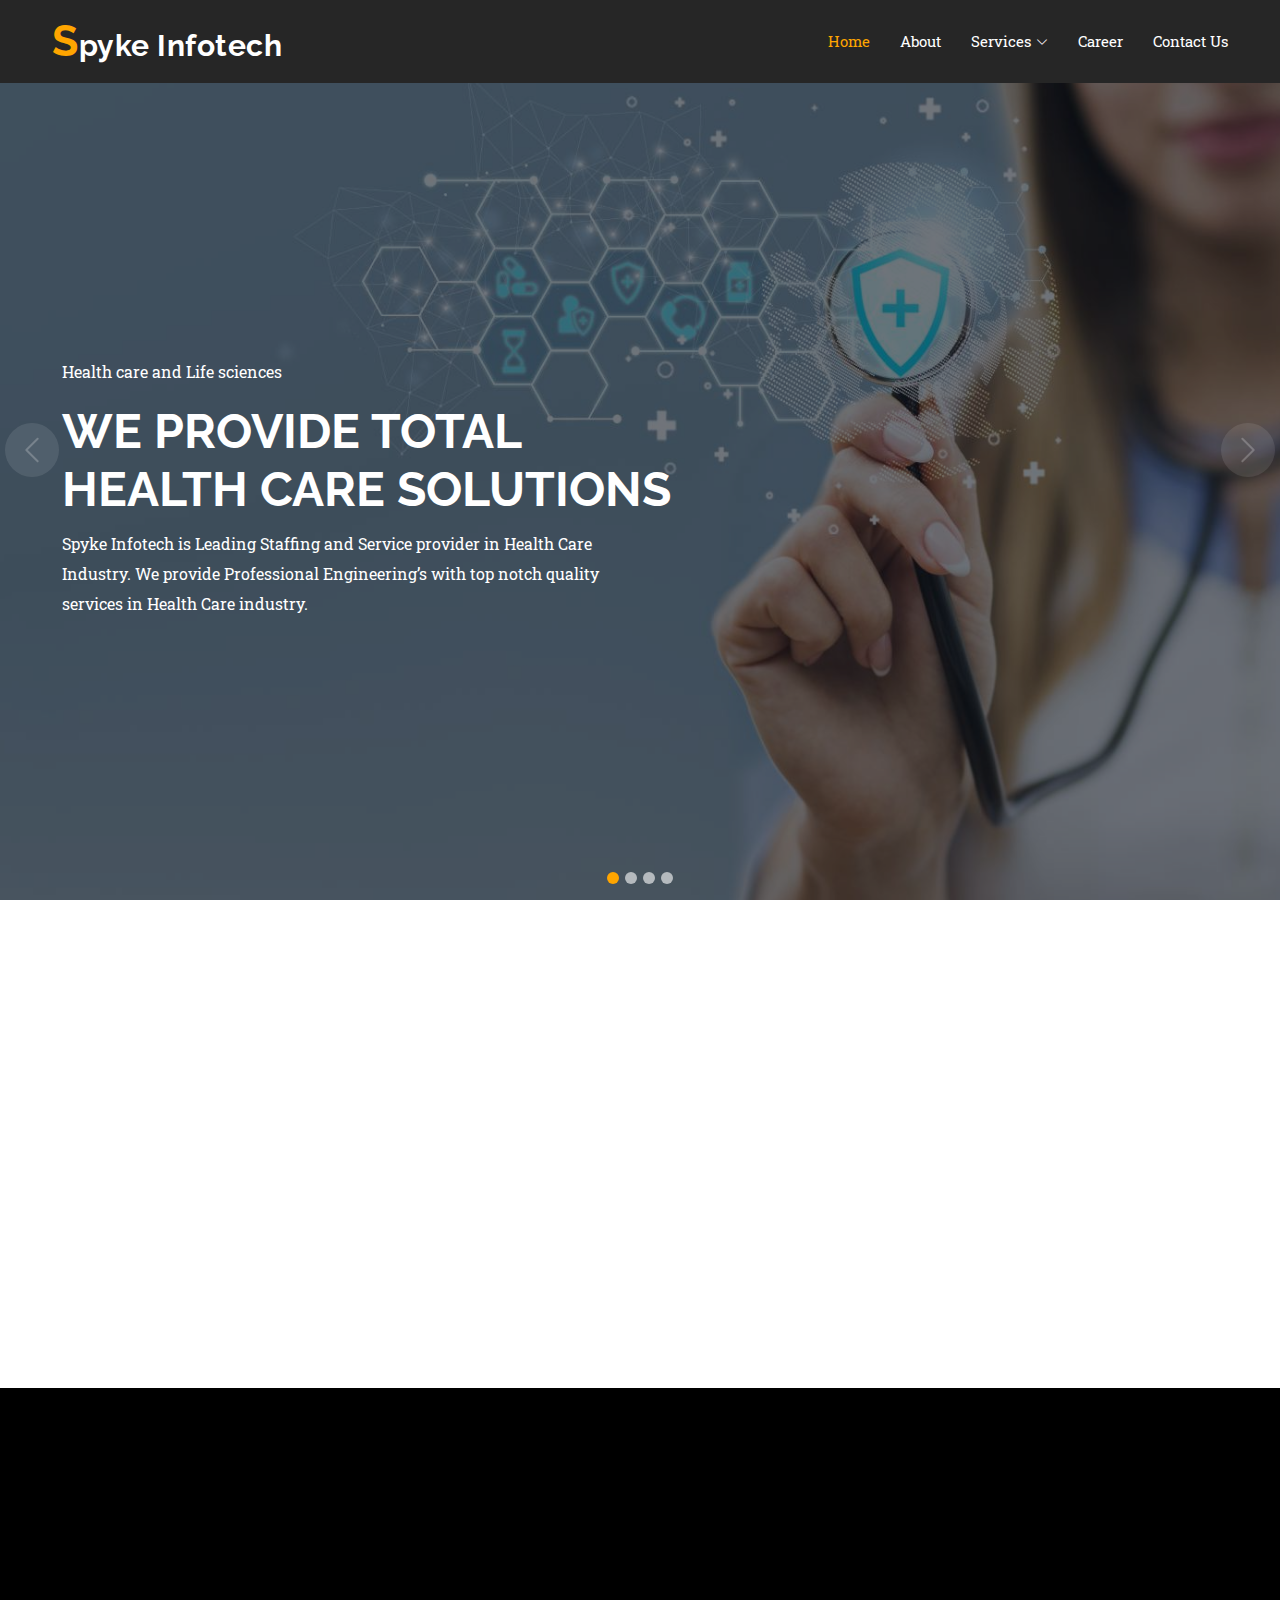
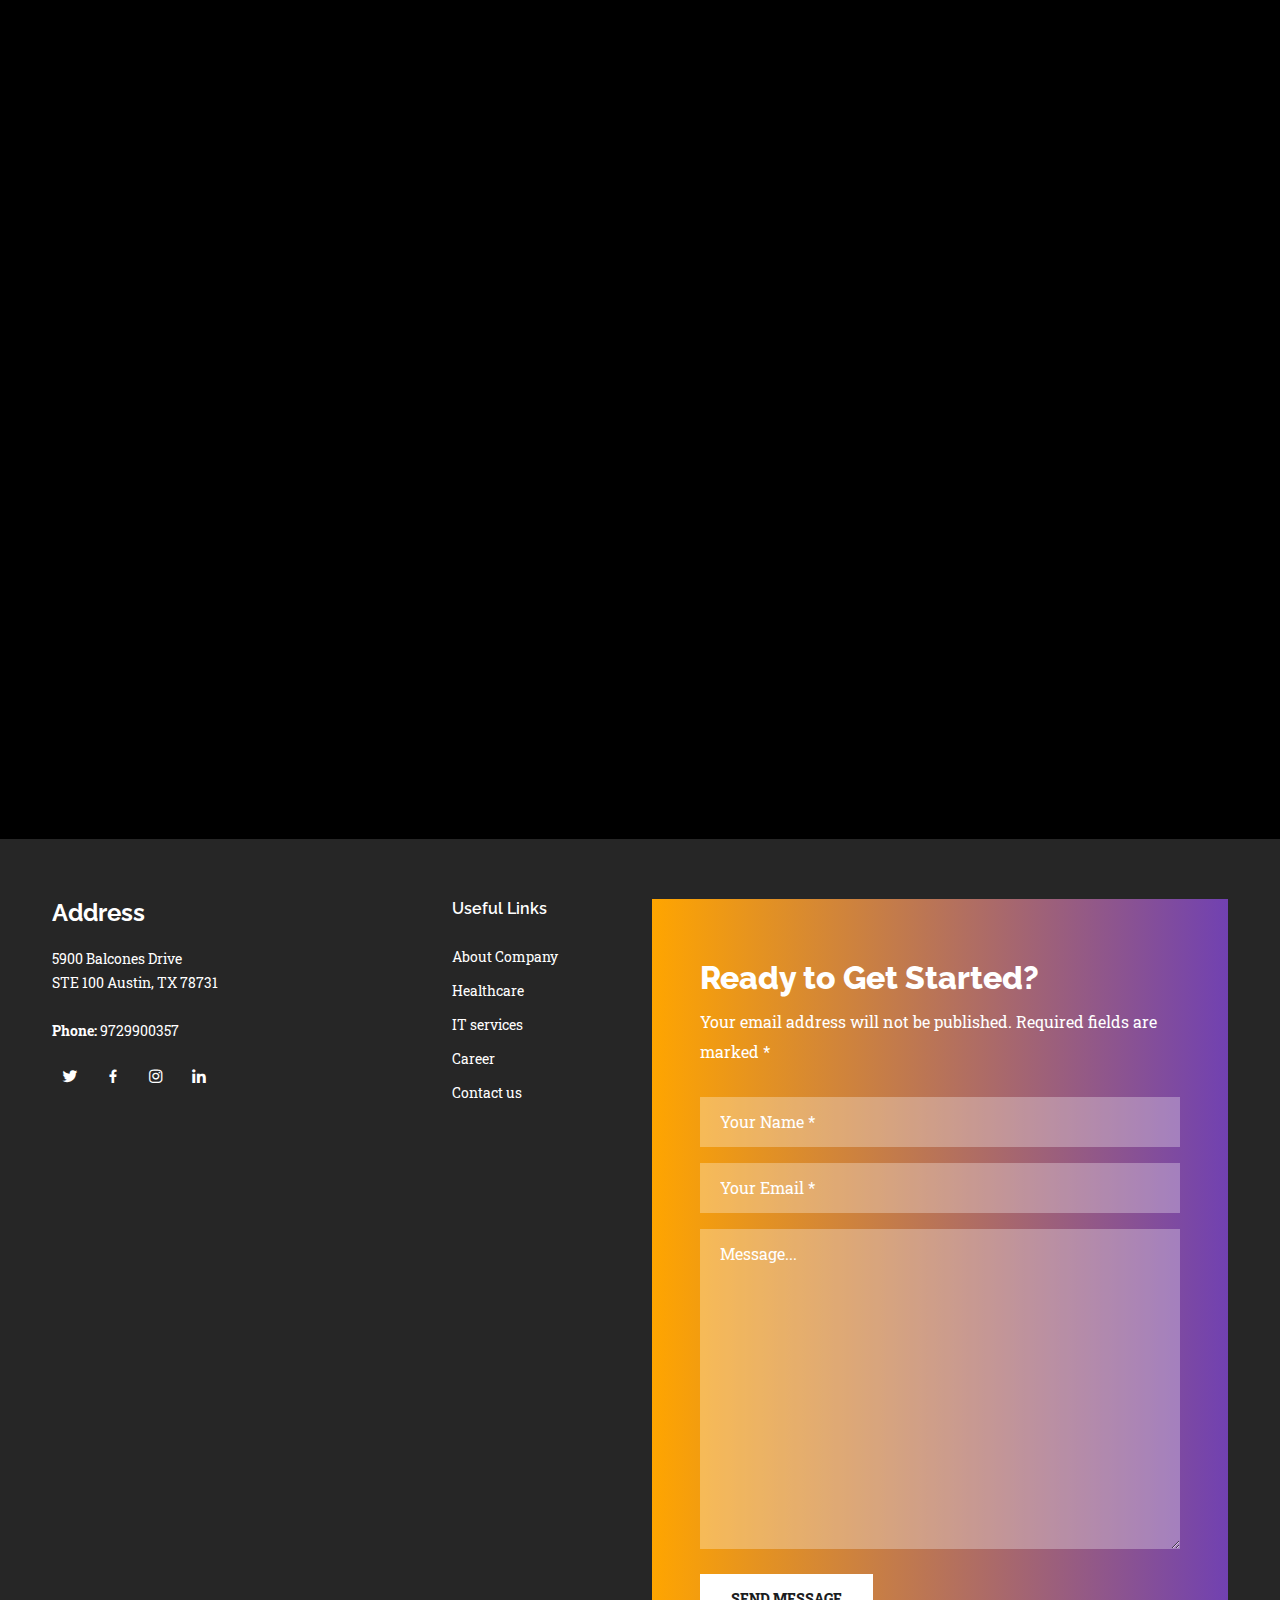
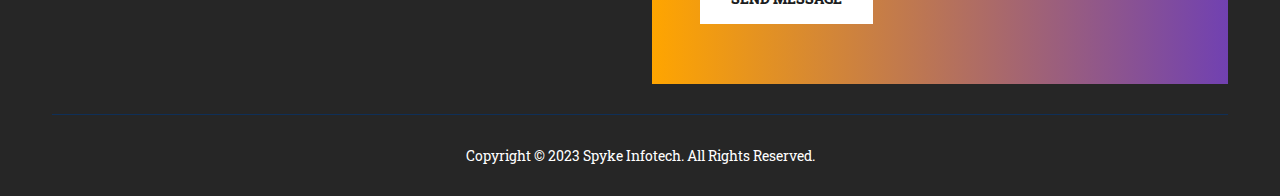
==== index.html @ f4959056 "Update index.html" ====
<!DOCTYPE html>
<html lang="en">

<head>
  <meta charset="utf-8">
  <meta content="width=device-width, initial-scale=1.0" name="viewport">

  <title>Spyke Infotech - Home</title>
  <meta content="" name="description">
  <meta content="" name="keywords">

  <!-- Favicons -->
  <link href="assets/img/favicon.png" rel="icon">
  <link href="assets/img/apple-touch-icon.png" rel="apple-touch-icon">

  <!-- Google Fonts -->
  <link href="https://fonts.googleapis.com/css?family=Open+Sans:300,300i,400,400i,600,600i,700,700i|Raleway:300,300i,400,400i,500,500i,600,600i,700,700i|Poppins:300,300i,400,400i,500,500i,600,600i,700,700i" rel="stylesheet">

  <!-- Vendor CSS Files -->
  <link href="assets/vendor/animate.css/animate.min.css" rel="stylesheet">
  <link href="assets/vendor/aos/aos.css" rel="stylesheet">
  <link href="assets/vendor/bootstrap/css/bootstrap.min.css" rel="stylesheet">
  <link href="assets/vendor/bootstrap-icons/bootstrap-icons.css" rel="stylesheet">
  <link href="assets/vendor/boxicons/css/boxicons.min.css" rel="stylesheet">
  <link href="assets/vendor/glightbox/css/glightbox.min.css" rel="stylesheet">
  <link href="assets/vendor/remixicon/remixicon.css" rel="stylesheet">
  <link href="assets/vendor/swiper/swiper-bundle.min.css" rel="stylesheet">

  <!-- Template Main CSS File -->
  <link href="assets/css/style.css" rel="stylesheet">
</head>

<body>

  <!-- ======= Header ======= -->
  <header id="header" class="fixed-top">
    <div class="container d-flex align-items-center justify-content-between">
       <h1 class="logo"><a href="index.html" style="
          font-size: 30px;
          font-weight: bold;
          color: #fff;
          ">
          <span style="
             color: orange;
             font-size: 43px;
             ">S</span>pyke <span style="
             /* color: #ffb81c; */
             /* font-size: 64px; */
             ">I</span>nfotech
          </a>
       </h1>
       <!-- Uncomment below if you prefer to use an image logo -->
       <!-- <a href="index.html" class="logo"><img src="assets/img/logo.png" alt="" class="img-fluid"></a>-->
       <nav id="navbar" class="navbar">
          <ul>
            <a class="nav-link scrollto active" href="index.html">Home</a>
             <li><a href="#about">About</a></li>
             <li class="dropdown">
                <a href="#"><span>Services</span> <i class="bi bi-chevron-down"></i></a>
                <ul>
                   <li><a href="#healthcare">Healthcare & Life sciences</a></li>
                   <li><a href="#it">Information technology</a></li>
                </ul>
             </li>
             <li><a href="career.html">Career</a></li>
             <li><a href="contact.html">Contact Us</a></li>
          </ul>
          <i class="bi bi-list mobile-nav-toggle"></i>
       </nav>
       <!-- .navbar -->
    </div>
 </header>
 <!-- End Header -->

  <!-- ======= Hero Section ======= -->
  <section id="hero">
    <div id="heroCarousel" data-bs-interval="5000" class="carousel slide carousel-fade" data-bs-ride="carousel">

      <ol class="carousel-indicators" id="hero-carousel-indicators"></ol>

      <div class="carousel-inner" role="listbox">

        <!-- Slide 1 -->
        <div class="carousel-item active" style="background-image: url(assets/img/slide/slide-1.jpg)">
          <div class="carousel-container">
            <div class="container">
              <p class="animate__animated animate__fadeInUp">Health care and Life sciences
                </p>
              <h2 class="animate__animated animate__fadeInDown">WE PROVIDE TOTAL<br>
                HEALTH CARE SOLUTIONS

              </span></h2>
              <p class="animate__animated animate__fadeInUp">Spyke Infotech is Leading Staffing and Service provider in Health Care Industry.
                We provide Professional Engineering’s with top notch quality
                services in Health Care industry.</p>
            </div>
          </div>
        </div>

        <!-- Slide 2 -->
        <div class="carousel-item" style="background-image: url(assets/img/slide/slide-2.jpg)">
          <div class="carousel-container">
            <div class="container"><p>	Engineering and manufacturing </p>
              <h2 class="animate__animated animate__fadeInDown">WE PROVIDE TOTAL<br>
                HEALTH CARE SOLUTIONS

              </span></h2>
              <p class="animate__animated animate__fadeInUp">Spyke infotech placed professional engineers in different industries like aerospace, mechanical, electrical, medical devices, bio medical engineering automobile and Industrial engineering .</p>
            </div>
          </div>
        </div>

        <!-- Slide 3 -->
        <div class="carousel-item" style="background-image: url(assets/img/slide/slide-3.jpg)">
          <div class="carousel-container">
            <div class="container">
              <p>	Pharmaceutical and Medical devices </p>
              <h2 class="animate__animated animate__fadeInDown">WE PROVIDE TOTAL<br>
                HEALTH CARE SOLUTIONS

              </span></h2>
              <p class="animate__animated animate__fadeInUp"> Spyke Infotech is the leader in the staffing industry and top rated in Health Care industry serving many medical device, pharmaceutical, biotech and genetic Engineering companies located all around the world. </p>
            </div>
          </div>
        </div>



          <!-- Slide 4 -->
          <div class="carousel-item" style="background-image: url(assets/img/slide/slide-4.jpg)">
            <div class="carousel-container">
              <div class="container">
                <p>Information and technology  </p>
                <h2 class="animate__animated animate__fadeInDown">WE PROVIDE TOTAL<br>
                  HEALTH CARE SOLUTIONS
  
                </span></h2>
                <p class="animate__animated animate__fadeInUp"> Use the expertise and deep tech background of the best minds at Spykeinfotech to create a comprehensive IT strategy for a digital and technological transformation of your organization that goes in line with your business objectives. Our strategic IT consulting will help you automate and digitalise operations, optimise the software portfolio, and implement the latest technologies.. </p>
              </div>
            </div>
          </div>

      </div>

      <a class="carousel-control-prev" href="#heroCarousel" role="button" data-bs-slide="prev">
        <span class="carousel-control-prev-icon bi bi-chevron-left" aria-hidden="true"></span>
      </a>

      <a class="carousel-control-next" href="#heroCarousel" role="button" data-bs-slide="next">
        <span class="carousel-control-next-icon bi bi-chevron-right" aria-hidden="true"></span>
      </a>

    </div>
  </section><!-- End Hero -->

  <main id="main">

    <!-- ======= About Section ======= -->
    <section id="about" class="about">
      <div class="container" data-aos="fade-up">

        <div class="section-title text-center">
          <h2>SPYKE INFOTECH</h2>
          <p>The Best IT Networking & Healthcare Solution</p>
        </div>

        <div class="row content text-center">
          <div class="col-lg-12">
            <p>
              Spyke Infotech is a premier global consulting hub providing a gamut of technology services with superior capabilities in Medical Device, Pharmaceutical and Information & Technologies. We offer experienced healthcare consulting to the life sciences and biotech sectors. Our healthcare consulting divisions include many types of specialized medical device and pharma expertise. We can seamlessly meet a wide range of R&D, scientific, engineering, packaging, quality, and regulatory needs.
            </p>
            <p>We value our one-on-one client relationships and offer flexibility to your needs, from short- or long-term contract support to permanent in-house recruitment. Staffing for businesses and individual projects is a significant component of Spyke Infotech portfolio. For a variety of clients across many industrial verticals, we conduct searches, interviews, train candidates, and hire them.</p>   
          </div>
        </div>

      </div>
    </section><!-- End About Section -->

  

    <!-- ======= Services Section ======= -->
    <section id="healthcare" class="healthcare">
      <div class="container" data-aos="fade-up">

        <div class="section-title">
          <h2>Services</h2>
          <p>Check our Services</p>
        </div>

        <div class="row" id="healthcare">
          <div class="col-xl-3 col-lg-6 col-md-6 col-sm-12">
              <div class="serv-box-2 s2">
                  <span class="big-number">01</span>
                  <div class="icon-main"><span class="flaticon-tablet"></span></div>
                  <div class="content-box">
                      <h5>Healthcare &amp; Clinical Staffing</h5>
                      <p>Health care is a complex stream with so many different roles for every education.......</p>
                      <a href="healthcare_clinical_staffing.html" class="btn-details"><i class="flaticon-right-arrow-1"></i> READ MORE</a>
                  </div>
              </div>
          </div>
          <div class="col-xl-3 col-lg-6 col-md-6 col-sm-12">
              <div class="serv-box-2 s2">
                  <span class="big-number">02</span>
                  <div class="icon-main"> <span class="flaticon-ui"></span></div>
                  <div class="content-box">
                      <h5>Medical Devices</h5>
                      <p>The work of quality and safety continues (and in some ways intensifies) after launch, Partnering with post.....</p>
                      <a href="medical_devices.html" class="btn-details"><i class="flaticon-right-arrow-1"></i> READ MORE</a>
                  </div>
              </div>
          </div>
         <div class="col-xl-3 col-lg-6 col-md-6 col-sm-12">
              <div class="serv-box-2 s2">
                  <span class="big-number">05</span>
                  <div class="icon-main"><span class="flaticon-shield"></span></div>
                  <div class="content-box">
                      <h5>Regulatory Affairs</h5>
                      <p>Fusion's regulatory affairs specialists works to help a company or organization meet all state....</p>
                      <a href="regulatory_affairs.html" class="btn-details"><i class="flaticon-right-arrow-1"></i> READ MORE</a>
                  </div>
              </div>
          </div>
          <div class="col-xl-3 col-lg-6 col-md-6 col-sm-12">
              <div class="serv-box-2 s2">
                  <span class="big-number">04</span>
                  <div class="icon-main"><span class="flaticon-shield"></span></div>
                  <div class="content-box">
                      <h5>Clinical Data Management</h5>
                      <p>Clinical data integrity is chief requirement for successful completion of clinical research....</p>
                      <a href="clinical_data_management.html" class="btn-details"><i class="flaticon-right-arrow-1"></i> READ MORE</a>
                  </div>
              </div>
          </div>
</div>

      </div>
    </section><!-- End Services Section -->






    <!-- ======= Services Section ======= -->
    <section id="it" class="it">
      <div class="container" data-aos="fade-up">
        <div class="row" id="itservices">
          <div class="col-xl-3 col-lg-6 col-md-6 col-sm-12">
              <div class="serv-box-2 s2">
                  <span class="big-number">05</span>
                  <div class="icon-main"><span class="flaticon-shield"></span></div>
                  <div class="content-box">
                      <h5>Data, Analytics &amp; AI</h5>
                      <p>Whether it's an all-encompassing data solution or a specific business analytics solution, RisamSoft creates the ideal analytics....</p>
                      <a href="data_analytic.html" class="btn-details"><i class="flaticon-right-arrow-1"></i> READ MORE</a>
                  </div>
              </div>
          </div>
        <div class="col-xl-3 col-lg-6 col-md-6 col-sm-12">
              <div class="serv-box-2 s2">
                  <span class="big-number">06</span>
                  <div class="icon-main"><span class="flaticon-shield"></span></div>
                  <div class="content-box">
                      <h5>Digital Transformation</h5>
                      <p>Digital transformation is the conversion of all corporate processes from manual and analogue to digital......</p>
                      <a href="digital_transformation.html" class="btn-details"><i class="flaticon-right-arrow-1"></i> READ MORE</a>
                  </div>
              </div>
          </div>
          <div class="col-xl-3 col-lg-6 col-md-6 col-sm-12">
              <div class="serv-box-2 s2">
                  <span class="big-number">07</span>
                  <div class="icon-main"><span class="flaticon-shield"></span></div>
                  <div class="content-box">
                      <h5>Enterprise Applications</h5>
                      <p>For application development services, including the creation, creation, and delivery of software....</p>
                      <a href="enterprise_applications.html" class="btn-details"><i class="flaticon-right-arrow-1"></i> READ MORE</a>
                  </div>
              </div>
          </div>
          <div class="col-xl-3 col-lg-6 col-md-6 col-sm-12">
            <div class="serv-box-2 s2">
                  <span class="big-number">08</span>
                  <div class="icon-main"><span class="flaticon-shield"></span></div>
                  <div class="content-box">
                      <h5>Cloud &amp; Infrastructure Services (CIS)</h5>
                      <p>By combining secure cloud practises with infrastructure management services....</p>
                      <a href="cloud_infrastructure.html" class="btn-details"><i class="flaticon-right-arrow-1"></i> READ MORE</a>
                  </div>
              </div>
          </div>
</div>

      </div>
    </section><!-- End Services Section -->


  </main><!-- End #main -->

  <!-- ======= Footer ======= -->
  <footer id="footer">
    <div class="footer-top">
      <div class="container">
        <div class="row">

          <div class="col-lg-4 col-md-6">
            <div class="footer-info">
              <h3>Address</h3>
        
              <p>
                5900 Balcones Drive <br>
                STE 100 Austin, TX 78731<br><br>
                <strong>Phone:</strong> 9729900357<br>
            
              </p>
              <div class="social-links mt-3">
                <a href="#" class="twitter"><i class="bx bxl-twitter"></i></a>
                <a href="#" class="facebook"><i class="bx bxl-facebook"></i></a>
                <a href="#" class="instagram"><i class="bx bxl-instagram"></i></a>
                <a href="#" class="linkedin"><i class="bx bxl-linkedin"></i></a>
              </div>
            </div>
          </div>

          <div class="col-lg-2 col-md-6 footer-links">
            <h4>Useful Links</h4>
            <ul class="list-items">
              <li class="list-item"><a href="about-us.html">About Company</a></li>
              <li class="list-item"><a href="healthcare.html">Healthcare</a></li>
              <li class="list-item"><a href="it-services.html">IT services</a></li>
              <li class="list-item"><a href="career.html">Career</a></li>
              <li class="list-item"><a href="contact.html">Contact us</a></li>
          </ul>
          </div>

        
          <div class="col-lg-6">
            <form action="contact.php" method="post" class="wpcf7">
              <div class="main-form">
                  <h2>Ready to Get Started?</h2>
                  <p class="font14">Your email address will not be published. Required fields are marked *</p>
                  <p>
                      <input type="text" name="name" value="" size="40" class="" aria-required="true" aria-invalid="false" placeholder="Your Name *" required="">
                  </p>
                  <p>
                      <input type="email" name="email" value="" size="40" class="" aria-required="true" aria-invalid="false" placeholder="Your Email *" required="">
                  </p>
                  <p>
                      <textarea name="message" cols="40" rows="10" class="" aria-invalid="false" placeholder="Message..." required="" data-gramm="false" wt-ignore-input="true"></textarea>
                  </p>
                  <p><button type="submit" class="octf-btn octf-btn-light">Send Message</button>
                  </p>
              </div>
          </form>
          </div>

        </div>
      </div>
    </div>

    <div class="container">
      <div class="copyright">
        Copyright © 2023 Spyke Infotech. All Rights Reserved.
      </div>
 
    </div>
  </footer><!-- End Footer -->

  <div id="preloader"></div>
  <a href="#" class="back-to-top d-flex align-items-center justify-content-center"><i class="bi bi-arrow-up-short"></i></a>

  <!-- Vendor JS Files -->
  <script src="assets/vendor/purecounter/purecounter_vanilla.js"></script>
  <script src="assets/vendor/aos/aos.js"></script>
  <script src="assets/vendor/bootstrap/js/bootstrap.bundle.min.js"></script>
  <script src="assets/vendor/glightbox/js/glightbox.min.js"></script>
  <script src="assets/vendor/isotope-layout/isotope.pkgd.min.js"></script>
  <script src="assets/vendor/swiper/swiper-bundle.min.js"></script>
  <script src="assets/vendor/php-email-form/validate.js"></script>

  <!-- Template Main JS File -->
  <script src="assets/js/main.js"></script>

</body>

</html>
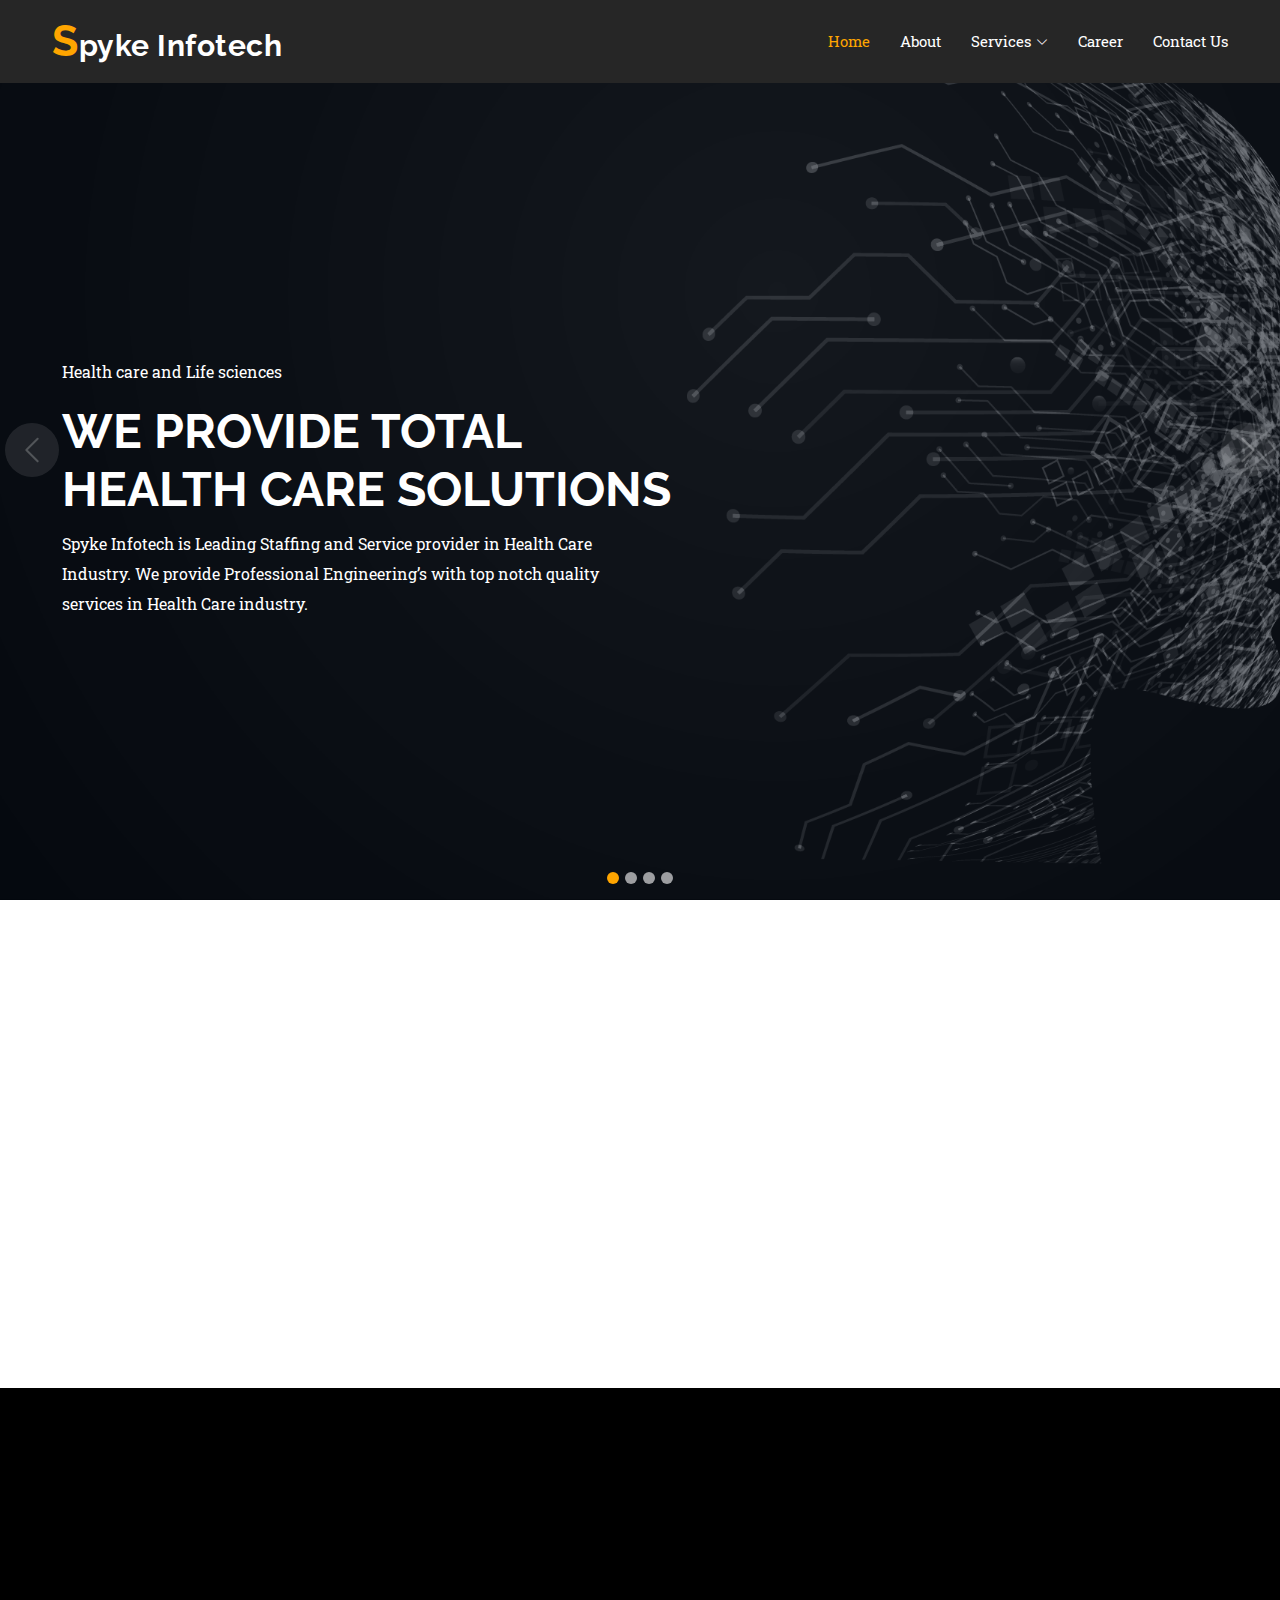
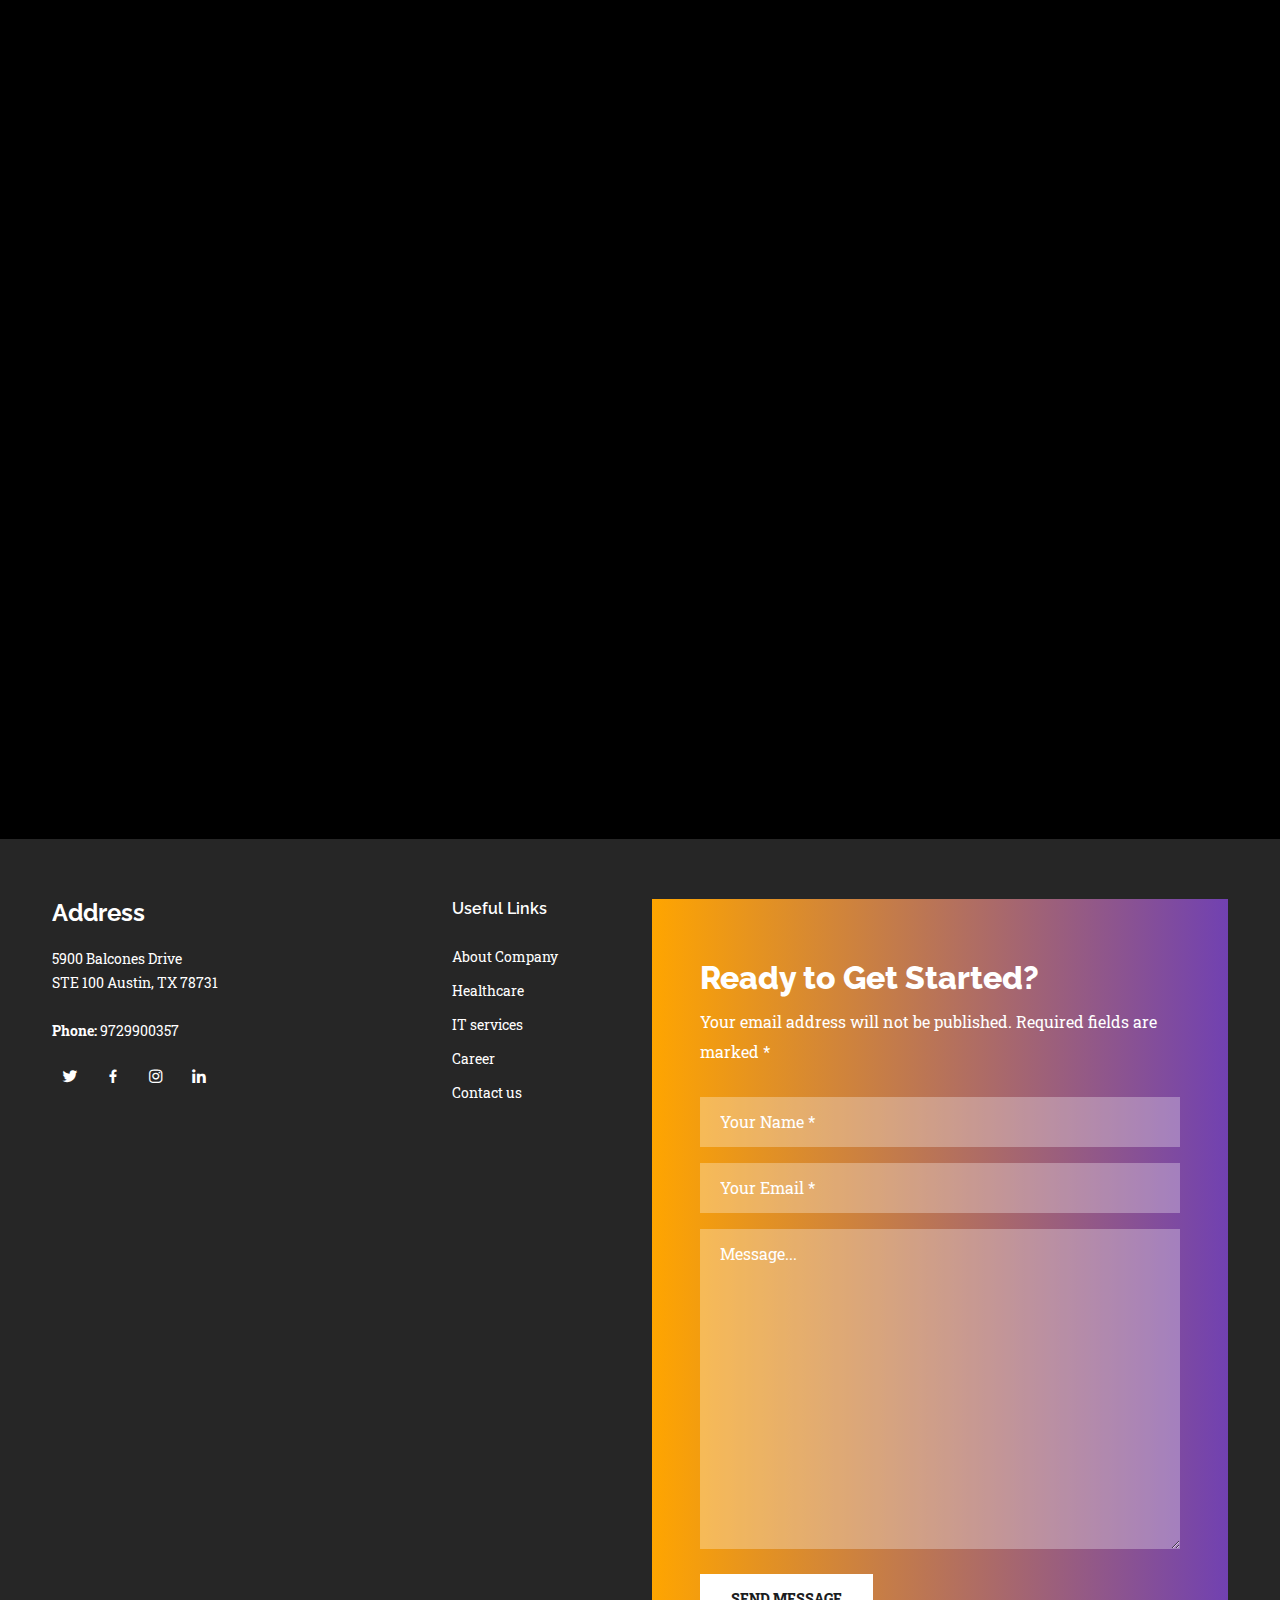
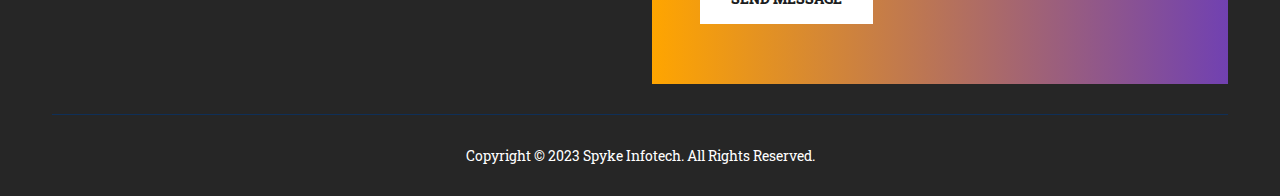
==== commit 6dc12973: "Add files via upload" ====
--- a/index.html
+++ b/index.html
@@ -1,387 +1,388 @@
-<!DOCTYPE html>
-<html lang="en">
-
-<head>
-  <meta charset="utf-8">
-  <meta content="width=device-width, initial-scale=1.0" name="viewport">
-
-  <title>Spyke Infotech - Home</title>
-  <meta content="" name="description">
-  <meta content="" name="keywords">
-
-  <!-- Favicons -->
-  <link href="assets/img/favicon.png" rel="icon">
-  <link href="assets/img/apple-touch-icon.png" rel="apple-touch-icon">
-
-  <!-- Google Fonts -->
-  <link href="https://fonts.googleapis.com/css?family=Open+Sans:300,300i,400,400i,600,600i,700,700i|Raleway:300,300i,400,400i,500,500i,600,600i,700,700i|Poppins:300,300i,400,400i,500,500i,600,600i,700,700i" rel="stylesheet">
-
-  <!-- Vendor CSS Files -->
-  <link href="assets/vendor/animate.css/animate.min.css" rel="stylesheet">
-  <link href="assets/vendor/aos/aos.css" rel="stylesheet">
-  <link href="assets/vendor/bootstrap/css/bootstrap.min.css" rel="stylesheet">
-  <link href="assets/vendor/bootstrap-icons/bootstrap-icons.css" rel="stylesheet">
-  <link href="assets/vendor/boxicons/css/boxicons.min.css" rel="stylesheet">
-  <link href="assets/vendor/glightbox/css/glightbox.min.css" rel="stylesheet">
-  <link href="assets/vendor/remixicon/remixicon.css" rel="stylesheet">
-  <link href="assets/vendor/swiper/swiper-bundle.min.css" rel="stylesheet">
-
-  <!-- Template Main CSS File -->
-  <link href="assets/css/style.css" rel="stylesheet">
-</head>
-
-<body>
-
-  <!-- ======= Header ======= -->
-  <header id="header" class="fixed-top">
-    <div class="container d-flex align-items-center justify-content-between">
-       <h1 class="logo"><a href="index.html" style="
-          font-size: 30px;
-          font-weight: bold;
-          color: #fff;
-          ">
-          <span style="
-             color: orange;
-             font-size: 43px;
-             ">S</span>pyke <span style="
-             /* color: #ffb81c; */
-             /* font-size: 64px; */
-             ">I</span>nfotech
-          </a>
-       </h1>
-       <!-- Uncomment below if you prefer to use an image logo -->
-       <!-- <a href="index.html" class="logo"><img src="assets/img/logo.png" alt="" class="img-fluid"></a>-->
-       <nav id="navbar" class="navbar">
-          <ul>
-            <a class="nav-link scrollto active" href="index.html">Home</a>
-             <li><a href="#about">About</a></li>
-             <li class="dropdown">
-                <a href="#"><span>Services</span> <i class="bi bi-chevron-down"></i></a>
-                <ul>
-                   <li><a href="#healthcare">Healthcare & Life sciences</a></li>
-                   <li><a href="#it">Information technology</a></li>
-                </ul>
-             </li>
-             <li><a href="career.html">Career</a></li>
-             <li><a href="contact.html">Contact Us</a></li>
-          </ul>
-          <i class="bi bi-list mobile-nav-toggle"></i>
-       </nav>
-       <!-- .navbar -->
-    </div>
- </header>
- <!-- End Header -->
-
-  <!-- ======= Hero Section ======= -->
-  <section id="hero">
-    <div id="heroCarousel" data-bs-interval="5000" class="carousel slide carousel-fade" data-bs-ride="carousel">
-
-      <ol class="carousel-indicators" id="hero-carousel-indicators"></ol>
-
-      <div class="carousel-inner" role="listbox">
-
-        <!-- Slide 1 -->
-        <div class="carousel-item active" style="background-image: url(assets/img/slide/slide-1.jpg)">
-          <div class="carousel-container">
-            <div class="container">
-              <p class="animate__animated animate__fadeInUp">Health care and Life sciences
-                </p>
-              <h2 class="animate__animated animate__fadeInDown">WE PROVIDE TOTAL<br>
-                HEALTH CARE SOLUTIONS
-
-              </span></h2>
-              <p class="animate__animated animate__fadeInUp">Spyke Infotech is Leading Staffing and Service provider in Health Care Industry.
-                We provide Professional Engineering’s with top notch quality
-                services in Health Care industry.</p>
-            </div>
-          </div>
-        </div>
-
-        <!-- Slide 2 -->
-        <div class="carousel-item" style="background-image: url(assets/img/slide/slide-2.jpg)">
-          <div class="carousel-container">
-            <div class="container"><p>	Engineering and manufacturing </p>
-              <h2 class="animate__animated animate__fadeInDown">WE PROVIDE TOTAL<br>
-                HEALTH CARE SOLUTIONS
-
-              </span></h2>
-              <p class="animate__animated animate__fadeInUp">Spyke infotech placed professional engineers in different industries like aerospace, mechanical, electrical, medical devices, bio medical engineering automobile and Industrial engineering .</p>
-            </div>
-          </div>
-        </div>
-
-        <!-- Slide 3 -->
-        <div class="carousel-item" style="background-image: url(assets/img/slide/slide-3.jpg)">
-          <div class="carousel-container">
-            <div class="container">
-              <p>	Pharmaceutical and Medical devices </p>
-              <h2 class="animate__animated animate__fadeInDown">WE PROVIDE TOTAL<br>
-                HEALTH CARE SOLUTIONS
-
-              </span></h2>
-              <p class="animate__animated animate__fadeInUp"> Spyke Infotech is the leader in the staffing industry and top rated in Health Care industry serving many medical device, pharmaceutical, biotech and genetic Engineering companies located all around the world. </p>
-            </div>
-          </div>
-        </div>
-
-
-
-          <!-- Slide 4 -->
-          <div class="carousel-item" style="background-image: url(assets/img/slide/slide-4.jpg)">
-            <div class="carousel-container">
-              <div class="container">
-                <p>Information and technology  </p>
-                <h2 class="animate__animated animate__fadeInDown">WE PROVIDE TOTAL<br>
-                  HEALTH CARE SOLUTIONS
-  
-                </span></h2>
-                <p class="animate__animated animate__fadeInUp"> Use the expertise and deep tech background of the best minds at Spykeinfotech to create a comprehensive IT strategy for a digital and technological transformation of your organization that goes in line with your business objectives. Our strategic IT consulting will help you automate and digitalise operations, optimise the software portfolio, and implement the latest technologies.. </p>
-              </div>
-            </div>
-          </div>
-
-      </div>
-
-      <a class="carousel-control-prev" href="#heroCarousel" role="button" data-bs-slide="prev">
-        <span class="carousel-control-prev-icon bi bi-chevron-left" aria-hidden="true"></span>
-      </a>
-
-      <a class="carousel-control-next" href="#heroCarousel" role="button" data-bs-slide="next">
-        <span class="carousel-control-next-icon bi bi-chevron-right" aria-hidden="true"></span>
-      </a>
-
-    </div>
-  </section><!-- End Hero -->
-
-  <main id="main">
-
-    <!-- ======= About Section ======= -->
-    <section id="about" class="about">
-      <div class="container" data-aos="fade-up">
-
-        <div class="section-title text-center">
-          <h2>SPYKE INFOTECH</h2>
-          <p>The Best IT Networking & Healthcare Solution</p>
-        </div>
-
-        <div class="row content text-center">
-          <div class="col-lg-12">
-            <p>
-              Spyke Infotech is a premier global consulting hub providing a gamut of technology services with superior capabilities in Medical Device, Pharmaceutical and Information & Technologies. We offer experienced healthcare consulting to the life sciences and biotech sectors. Our healthcare consulting divisions include many types of specialized medical device and pharma expertise. We can seamlessly meet a wide range of R&D, scientific, engineering, packaging, quality, and regulatory needs.
-            </p>
-            <p>We value our one-on-one client relationships and offer flexibility to your needs, from short- or long-term contract support to permanent in-house recruitment. Staffing for businesses and individual projects is a significant component of Spyke Infotech portfolio. For a variety of clients across many industrial verticals, we conduct searches, interviews, train candidates, and hire them.</p>   
-          </div>
-        </div>
-
-      </div>
-    </section><!-- End About Section -->
-
-  
-
-    <!-- ======= Services Section ======= -->
-    <section id="healthcare" class="healthcare">
-      <div class="container" data-aos="fade-up">
-
-        <div class="section-title">
-          <h2>Services</h2>
-          <p>Check our Services</p>
-        </div>
-
-        <div class="row" id="healthcare">
-          <div class="col-xl-3 col-lg-6 col-md-6 col-sm-12">
-              <div class="serv-box-2 s2">
-                  <span class="big-number">01</span>
-                  <div class="icon-main"><span class="flaticon-tablet"></span></div>
-                  <div class="content-box">
-                      <h5>Healthcare &amp; Clinical Staffing</h5>
-                      <p>Health care is a complex stream with so many different roles for every education.......</p>
-                      <a href="healthcare_clinical_staffing.html" class="btn-details"><i class="flaticon-right-arrow-1"></i> READ MORE</a>
-                  </div>
-              </div>
-          </div>
-          <div class="col-xl-3 col-lg-6 col-md-6 col-sm-12">
-              <div class="serv-box-2 s2">
-                  <span class="big-number">02</span>
-                  <div class="icon-main"> <span class="flaticon-ui"></span></div>
-                  <div class="content-box">
-                      <h5>Medical Devices</h5>
-                      <p>The work of quality and safety continues (and in some ways intensifies) after launch, Partnering with post.....</p>
-                      <a href="medical_devices.html" class="btn-details"><i class="flaticon-right-arrow-1"></i> READ MORE</a>
-                  </div>
-              </div>
-          </div>
-         <div class="col-xl-3 col-lg-6 col-md-6 col-sm-12">
-              <div class="serv-box-2 s2">
-                  <span class="big-number">05</span>
-                  <div class="icon-main"><span class="flaticon-shield"></span></div>
-                  <div class="content-box">
-                      <h5>Regulatory Affairs</h5>
-                      <p>Fusion's regulatory affairs specialists works to help a company or organization meet all state....</p>
-                      <a href="regulatory_affairs.html" class="btn-details"><i class="flaticon-right-arrow-1"></i> READ MORE</a>
-                  </div>
-              </div>
-          </div>
-          <div class="col-xl-3 col-lg-6 col-md-6 col-sm-12">
-              <div class="serv-box-2 s2">
-                  <span class="big-number">04</span>
-                  <div class="icon-main"><span class="flaticon-shield"></span></div>
-                  <div class="content-box">
-                      <h5>Clinical Data Management</h5>
-                      <p>Clinical data integrity is chief requirement for successful completion of clinical research....</p>
-                      <a href="clinical_data_management.html" class="btn-details"><i class="flaticon-right-arrow-1"></i> READ MORE</a>
-                  </div>
-              </div>
-          </div>
-</div>
-
-      </div>
-    </section><!-- End Services Section -->
-
-
-
-
-
-
-    <!-- ======= Services Section ======= -->
-    <section id="it" class="it">
-      <div class="container" data-aos="fade-up">
-        <div class="row" id="itservices">
-          <div class="col-xl-3 col-lg-6 col-md-6 col-sm-12">
-              <div class="serv-box-2 s2">
-                  <span class="big-number">05</span>
-                  <div class="icon-main"><span class="flaticon-shield"></span></div>
-                  <div class="content-box">
-                      <h5>Data, Analytics &amp; AI</h5>
-                      <p>Whether it's an all-encompassing data solution or a specific business analytics solution, RisamSoft creates the ideal analytics....</p>
-                      <a href="data_analytic.html" class="btn-details"><i class="flaticon-right-arrow-1"></i> READ MORE</a>
-                  </div>
-              </div>
-          </div>
-        <div class="col-xl-3 col-lg-6 col-md-6 col-sm-12">
-              <div class="serv-box-2 s2">
-                  <span class="big-number">06</span>
-                  <div class="icon-main"><span class="flaticon-shield"></span></div>
-                  <div class="content-box">
-                      <h5>Digital Transformation</h5>
-                      <p>Digital transformation is the conversion of all corporate processes from manual and analogue to digital......</p>
-                      <a href="digital_transformation.html" class="btn-details"><i class="flaticon-right-arrow-1"></i> READ MORE</a>
-                  </div>
-              </div>
-          </div>
-          <div class="col-xl-3 col-lg-6 col-md-6 col-sm-12">
-              <div class="serv-box-2 s2">
-                  <span class="big-number">07</span>
-                  <div class="icon-main"><span class="flaticon-shield"></span></div>
-                  <div class="content-box">
-                      <h5>Enterprise Applications</h5>
-                      <p>For application development services, including the creation, creation, and delivery of software....</p>
-                      <a href="enterprise_applications.html" class="btn-details"><i class="flaticon-right-arrow-1"></i> READ MORE</a>
-                  </div>
-              </div>
-          </div>
-          <div class="col-xl-3 col-lg-6 col-md-6 col-sm-12">
-            <div class="serv-box-2 s2">
-                  <span class="big-number">08</span>
-                  <div class="icon-main"><span class="flaticon-shield"></span></div>
-                  <div class="content-box">
-                      <h5>Cloud &amp; Infrastructure Services (CIS)</h5>
-                      <p>By combining secure cloud practises with infrastructure management services....</p>
-                      <a href="cloud_infrastructure.html" class="btn-details"><i class="flaticon-right-arrow-1"></i> READ MORE</a>
-                  </div>
-              </div>
-          </div>
-</div>
-
-      </div>
-    </section><!-- End Services Section -->
-
-
-  </main><!-- End #main -->
-
-  <!-- ======= Footer ======= -->
-  <footer id="footer">
-    <div class="footer-top">
-      <div class="container">
-        <div class="row">
-
-          <div class="col-lg-4 col-md-6">
-            <div class="footer-info">
-              <h3>Address</h3>
-        
-              <p>
-                5900 Balcones Drive <br>
-                STE 100 Austin, TX 78731<br><br>
-                <strong>Phone:</strong> 9729900357<br>
-            
-              </p>
-              <div class="social-links mt-3">
-                <a href="#" class="twitter"><i class="bx bxl-twitter"></i></a>
-                <a href="#" class="facebook"><i class="bx bxl-facebook"></i></a>
-                <a href="#" class="instagram"><i class="bx bxl-instagram"></i></a>
-                <a href="#" class="linkedin"><i class="bx bxl-linkedin"></i></a>
-              </div>
-            </div>
-          </div>
-
-          <div class="col-lg-2 col-md-6 footer-links">
-            <h4>Useful Links</h4>
-            <ul class="list-items">
-              <li class="list-item"><a href="about-us.html">About Company</a></li>
-              <li class="list-item"><a href="healthcare.html">Healthcare</a></li>
-              <li class="list-item"><a href="it-services.html">IT services</a></li>
-              <li class="list-item"><a href="career.html">Career</a></li>
-              <li class="list-item"><a href="contact.html">Contact us</a></li>
-          </ul>
-          </div>
-
-        
-          <div class="col-lg-6">
-            <form action="contact.php" method="post" class="wpcf7">
-              <div class="main-form">
-                  <h2>Ready to Get Started?</h2>
-                  <p class="font14">Your email address will not be published. Required fields are marked *</p>
-                  <p>
-                      <input type="text" name="name" value="" size="40" class="" aria-required="true" aria-invalid="false" placeholder="Your Name *" required="">
-                  </p>
-                  <p>
-                      <input type="email" name="email" value="" size="40" class="" aria-required="true" aria-invalid="false" placeholder="Your Email *" required="">
-                  </p>
-                  <p>
-                      <textarea name="message" cols="40" rows="10" class="" aria-invalid="false" placeholder="Message..." required="" data-gramm="false" wt-ignore-input="true"></textarea>
-                  </p>
-                  <p><button type="submit" class="octf-btn octf-btn-light">Send Message</button>
-                  </p>
-              </div>
-          </form>
-          </div>
-
-        </div>
-      </div>
-    </div>
-
-    <div class="container">
-      <div class="copyright">
-        Copyright © 2023 Spyke Infotech. All Rights Reserved.
-      </div>
- 
-    </div>
-  </footer><!-- End Footer -->
-
-  <div id="preloader"></div>
-  <a href="#" class="back-to-top d-flex align-items-center justify-content-center"><i class="bi bi-arrow-up-short"></i></a>
-
-  <!-- Vendor JS Files -->
-  <script src="assets/vendor/purecounter/purecounter_vanilla.js"></script>
-  <script src="assets/vendor/aos/aos.js"></script>
-  <script src="assets/vendor/bootstrap/js/bootstrap.bundle.min.js"></script>
-  <script src="assets/vendor/glightbox/js/glightbox.min.js"></script>
-  <script src="assets/vendor/isotope-layout/isotope.pkgd.min.js"></script>
-  <script src="assets/vendor/swiper/swiper-bundle.min.js"></script>
-  <script src="assets/vendor/php-email-form/validate.js"></script>
-
-  <!-- Template Main JS File -->
-  <script src="assets/js/main.js"></script>
-
-</body>
-
-</html>
+<!DOCTYPE html>
+<html lang="en">
+
+<head>
+  <meta charset="utf-8">
+  <meta content="width=device-width, initial-scale=1.0" name="viewport">
+
+  <title>Spyke Infotech - Home</title>
+  <meta content="" name="description">
+  <meta content="" name="keywords">
+
+  <!-- Favicons -->
+  <link href="assets/img/favicon.png" rel="icon">
+  <link href="assets/img/apple-touch-icon.png" rel="apple-touch-icon">
+
+  <!-- Google Fonts -->
+  <link href="https://fonts.googleapis.com/css?family=Open+Sans:300,300i,400,400i,600,600i,700,700i|Raleway:300,300i,400,400i,500,500i,600,600i,700,700i|Poppins:300,300i,400,400i,500,500i,600,600i,700,700i" rel="stylesheet">
+
+  <!-- Vendor CSS Files -->
+  <link href="assets/vendor/animate.css/animate.min.css" rel="stylesheet">
+  <link href="assets/vendor/aos/aos.css" rel="stylesheet">
+  <link href="assets/vendor/bootstrap/css/bootstrap.min.css" rel="stylesheet">
+  <link href="assets/vendor/bootstrap-icons/bootstrap-icons.css" rel="stylesheet">
+  <link href="assets/vendor/boxicons/css/boxicons.min.css" rel="stylesheet">
+  <link href="assets/vendor/glightbox/css/glightbox.min.css" rel="stylesheet">
+  <link href="assets/vendor/remixicon/remixicon.css" rel="stylesheet">
+  <link href="assets/vendor/swiper/swiper-bundle.min.css" rel="stylesheet">
+
+  <!-- Template Main CSS File -->
+  <link href="assets/css/style.css" rel="stylesheet">
+  
+</head>
+
+<body>
+
+  <!-- ======= Header ======= -->
+  <header id="header" class="fixed-top">
+    <div class="container d-flex align-items-center justify-content-between">
+       <h1 class="logo"><a href="index.html" style="
+          font-size: 30px;
+          font-weight: bold;
+          color: #fff;
+          ">
+          <span style="
+             color: orange;
+             font-size: 43px;
+             ">S</span>pyke <span style="
+             /* color: #ffb81c; */
+             /* font-size: 64px; */
+             ">I</span>nfotech
+          </a>
+       </h1>
+       <!-- Uncomment below if you prefer to use an image logo -->
+       <!-- <a href="index.html" class="logo"><img src="assets/img/logo.png" alt="" class="img-fluid"></a>-->
+       <nav id="navbar" class="navbar">
+          <ul>
+            <a class="nav-link scrollto active" href="index.html">Home</a>
+             <li><a href="#about">About</a></li>
+             <li class="dropdown">
+                <a href="#"><span>Services</span> <i class="bi bi-chevron-down"></i></a>
+                <ul>
+                   <li><a href="#healthcare">Healthcare & Life sciences</a></li>
+                   <li><a href="#it">Information technology</a></li>
+                </ul>
+             </li>
+             <li><a href="career.html">Career</a></li>
+             <li><a href="contact.html">Contact Us</a></li>
+          </ul>
+          <i class="bi bi-list mobile-nav-toggle"></i>
+       </nav>
+       <!-- .navbar -->
+    </div>
+ </header>
+ <!-- End Header -->
+
+  <!-- ======= Hero Section ======= -->
+  <section id="hero">
+    <div id="heroCarousel" data-bs-interval="5000" class="carousel slide carousel-fade" data-bs-ride="carousel">
+
+      <ol class="carousel-indicators" id="hero-carousel-indicators"></ol>
+
+      <div class="carousel-inner" role="listbox">
+
+        <!-- Slide 1 -->
+        <div class="carousel-item active" style="background-image: url(assets/img/homebanner.png)">
+          <div class="carousel-container">
+            <div class="container">
+              <p class="animate__animated animate__fadeInUp1">Health care and Life sciences
+                </p>
+              <h2 class="animate__animated animate__fadeInDown1">WE PROVIDE TOTAL<br>
+                HEALTH CARE SOLUTIONS
+
+              </span></h2>
+              <p class="animate__animated animate__fadeInUp1">Spyke Infotech is Leading Staffing and Service provider in Health Care Industry.
+                We provide Professional Engineering’s with top notch quality
+                services in Health Care industry.</p>
+            </div>
+          </div>
+        </div>
+
+        <!-- Slide 2 -->
+        <div class="carousel-item" style="background-image:  url(assets/img/homebanner.png)">
+          <div class="carousel-container">
+            <div class="container"><p>	Engineering and manufacturing </p>
+              <h2 class="animate__animated animate__fadeInDown1">WE PROVIDE TOTAL<br>
+                HEALTH CARE SOLUTIONS
+
+              </span></h2>
+              <p class="animate__animated animate__fadeInUp1">Spyke infotech placed professional engineers in different industries like aerospace, mechanical, electrical, medical devices, bio medical engineering automobile and Industrial engineering .</p>
+            </div>
+          </div>
+        </div>
+
+        <!-- Slide 3 -->
+        <div class="carousel-item" style="background-image:  url(assets/img/homebanner.png)">
+          <div class="carousel-container">
+            <div class="container">
+              <p>	Pharmaceutical and Medical devices </p>
+              <h2 class="animate__animated animate__fadeInDown1">WE PROVIDE TOTAL<br>
+                HEALTH CARE SOLUTIONS
+
+              </span></h2>
+              <p class="animate__animated animate__fadeInUp1"> Spyke Infotech is the leader in the staffing industry and top rated in Health Care industry serving many medical device, pharmaceutical, biotech and genetic Engineering companies located all around the world. </p>
+            </div>
+          </div>
+        </div>
+
+
+
+          <!-- Slide 4 -->
+          <div class="carousel-item" style="background-image:  url(assets/img/homebanner.png)">
+            <div class="carousel-container">
+              <div class="container">
+                <p>Information and technology  </p>
+                <h2 class="animate__animated animate__fadeInDown1">WE PROVIDE TOTAL<br>
+                  HEALTH CARE SOLUTIONS
+  
+                </span></h2>
+                <p class="animate__animated animate__fadeInUp1"> Use the expertise and deep tech background of the best minds at Spykeinfotech to create a comprehensive IT strategy for a digital and technological transformation of your organization that goes in line with your business objectives. Our strategic IT consulting will help you automate and digitalise operations, optimise the software portfolio, and implement the latest technologies.. </p>
+              </div>
+            </div>
+          </div>
+
+      </div>
+
+      <a class="carousel-control-prev" href="#heroCarousel" role="button" data-bs-slide="prev">
+        <span class="carousel-control-prev-icon bi bi-chevron-left" aria-hidden="true"></span>
+      </a>
+
+      <a class="carousel-control-next" href="#heroCarousel" role="button" data-bs-slide="next">
+        <span class="carousel-control-next-icon bi bi-chevron-right" aria-hidden="true"></span>
+      </a>
+
+    </div>
+  </section><!-- End Hero -->
+
+  <main id="main">
+
+    <!-- ======= About Section ======= -->
+    <section id="about" class="about">
+      <div class="container" data-aos="fade-up">
+
+        <div class="section-title text-center">
+          <h2>SPYKE INFOTECH</h2>
+          <p>The Best IT Networking & Healthcare Solution</p>
+        </div>
+
+        <div class="row content text-center">
+          <div class="col-lg-12">
+            <p>
+              Spyke Infotech is a premier global consulting hub providing a gamut of technology services with superior capabilities in Medical Device, Pharmaceutical and Information & Technologies. We offer experienced healthcare consulting to the life sciences and biotech sectors. Our healthcare consulting divisions include many types of specialized medical device and pharma expertise. We can seamlessly meet a wide range of R&D, scientific, engineering, packaging, quality, and regulatory needs.
+            </p>
+            <p>We value our one-on-one client relationships and offer flexibility to your needs, from short- or long-term contract support to permanent in-house recruitment. Staffing for businesses and individual projects is a significant component of Spyke Infotech portfolio. For a variety of clients across many industrial verticals, we conduct searches, interviews, train candidates, and hire them.</p>   
+          </div>
+        </div>
+
+      </div>
+    </section><!-- End About Section -->
+
+  
+
+    <!-- ======= Services Section ======= -->
+    <section id="healthcare" class="healthcare">
+      <div class="container" data-aos="fade-up">
+
+        <div class="section-title">
+          <h2>Services</h2>
+          <p>Check our Services</p>
+        </div>
+
+        <div class="row" id="healthcare">
+          <div class="col-xl-3 col-lg-6 col-md-6 col-sm-12">
+              <div class="serv-box-2 s2">
+                  <span class="big-number">01</span>
+                  <div class="icon-main"><span class="flaticon-tablet"></span></div>
+                  <div class="content-box">
+                      <h5>Healthcare &amp; Clinical Staffing</h5>
+                      <p>Health care is a complex stream with so many different roles for every education.......</p>
+                      <a href="healthcare_clinical_staffing.html" class="btn-details"><i class="flaticon-right-arrow-1"></i> READ MORE</a>
+                  </div>
+              </div>
+          </div>
+          <div class="col-xl-3 col-lg-6 col-md-6 col-sm-12">
+              <div class="serv-box-2 s2">
+                  <span class="big-number">02</span>
+                  <div class="icon-main"> <span class="flaticon-ui"></span></div>
+                  <div class="content-box">
+                      <h5>Medical Devices</h5>
+                      <p>The work of quality and safety continues (and in some ways intensifies) after launch, Partnering with post.....</p>
+                      <a href="medical_devices.html" class="btn-details"><i class="flaticon-right-arrow-1"></i> READ MORE</a>
+                  </div>
+              </div>
+          </div>
+         <div class="col-xl-3 col-lg-6 col-md-6 col-sm-12">
+              <div class="serv-box-2 s2">
+                  <span class="big-number">05</span>
+                  <div class="icon-main"><span class="flaticon-shield"></span></div>
+                  <div class="content-box">
+                      <h5>Regulatory Affairs</h5>
+                      <p>Fusion's regulatory affairs specialists works to help a company or organization meet all state....</p>
+                      <a href="regulatory_affairs.html" class="btn-details"><i class="flaticon-right-arrow-1"></i> READ MORE</a>
+                  </div>
+              </div>
+          </div>
+          <div class="col-xl-3 col-lg-6 col-md-6 col-sm-12">
+              <div class="serv-box-2 s2">
+                  <span class="big-number">04</span>
+                  <div class="icon-main"><span class="flaticon-shield"></span></div>
+                  <div class="content-box">
+                      <h5>Clinical Data Management</h5>
+                      <p>Clinical data integrity is chief requirement for successful completion of clinical research....</p>
+                      <a href="clinical_data_management.html" class="btn-details"><i class="flaticon-right-arrow-1"></i> READ MORE</a>
+                  </div>
+              </div>
+          </div>
+</div>
+
+      </div>
+    </section><!-- End Services Section -->
+
+
+
+
+
+
+    <!-- ======= Services Section ======= -->
+    <section id="it" class="it">
+      <div class="container" data-aos="fade-up">
+        <div class="row" id="itservices">
+          <div class="col-xl-3 col-lg-6 col-md-6 col-sm-12">
+              <div class="serv-box-2 s2">
+                  <span class="big-number">05</span>
+                  <div class="icon-main"><span class="flaticon-shield"></span></div>
+                  <div class="content-box">
+                      <h5>Data, Analytics &amp; AI</h5>
+                      <p>Whether it's an all-encompassing data solution or a specific business analytics solution, RisamSoft creates the ideal analytics....</p>
+                      <a href="data_analytic.html" class="btn-details"><i class="flaticon-right-arrow-1"></i> READ MORE</a>
+                  </div>
+              </div>
+          </div>
+        <div class="col-xl-3 col-lg-6 col-md-6 col-sm-12">
+              <div class="serv-box-2 s2">
+                  <span class="big-number">06</span>
+                  <div class="icon-main"><span class="flaticon-shield"></span></div>
+                  <div class="content-box">
+                      <h5>Digital Transformation</h5>
+                      <p>Digital transformation is the conversion of all corporate processes from manual and analogue to digital......</p>
+                      <a href="digital_transformation.html" class="btn-details"><i class="flaticon-right-arrow-1"></i> READ MORE</a>
+                  </div>
+              </div>
+          </div>
+          <div class="col-xl-3 col-lg-6 col-md-6 col-sm-12">
+              <div class="serv-box-2 s2">
+                  <span class="big-number">07</span>
+                  <div class="icon-main"><span class="flaticon-shield"></span></div>
+                  <div class="content-box">
+                      <h5>Enterprise Applications</h5>
+                      <p>For application development services, including the creation, creation, and delivery of software....</p>
+                      <a href="enterprise_applications.html" class="btn-details"><i class="flaticon-right-arrow-1"></i> READ MORE</a>
+                  </div>
+              </div>
+          </div>
+          <div class="col-xl-3 col-lg-6 col-md-6 col-sm-12">
+            <div class="serv-box-2 s2">
+                  <span class="big-number">08</span>
+                  <div class="icon-main"><span class="flaticon-shield"></span></div>
+                  <div class="content-box">
+                      <h5>Cloud &amp; Infrastructure Services (CIS)</h5>
+                      <p>By combining secure cloud practises with infrastructure management services....</p>
+                      <a href="cloud_infrastructure.html" class="btn-details"><i class="flaticon-right-arrow-1"></i> READ MORE</a>
+                  </div>
+              </div>
+          </div>
+</div>
+
+      </div>
+    </section><!-- End Services Section -->
+
+
+  </main><!-- End #main -->
+
+  <!-- ======= Footer ======= -->
+  <footer id="footer">
+    <div class="footer-top">
+      <div class="container">
+        <div class="row">
+
+          <div class="col-lg-4 col-md-6">
+            <div class="footer-info">
+              <h3>Address</h3>
+        
+              <p>
+                5900 Balcones Drive <br>
+                STE 100 Austin, TX 78731<br><br>
+                <strong>Phone:</strong> 9729900357<br>
+            
+              </p>
+              <div class="social-links mt-3">
+                <a href="#" class="twitter"><i class="bx bxl-twitter"></i></a>
+                <a href="#" class="facebook"><i class="bx bxl-facebook"></i></a>
+                <a href="#" class="instagram"><i class="bx bxl-instagram"></i></a>
+                <a href="#" class="linkedin"><i class="bx bxl-linkedin"></i></a>
+              </div>
+            </div>
+          </div>
+
+          <div class="col-lg-2 col-md-6 footer-links">
+            <h4>Useful Links</h4>
+            <ul class="list-items">
+              <li class="list-item"><a href="about-us.html">About Company</a></li>
+              <li class="list-item"><a href="healthcare.html">Healthcare</a></li>
+              <li class="list-item"><a href="it-services.html">IT services</a></li>
+              <li class="list-item"><a href="career.html">Career</a></li>
+              <li class="list-item"><a href="contact.html">Contact us</a></li>
+          </ul>
+          </div>
+
+        
+          <div class="col-lg-6">
+            <form action="contact.php" method="post" class="wpcf7">
+              <div class="main-form">
+                  <h2>Ready to Get Started?</h2>
+                  <p class="font14">Your email address will not be published. Required fields are marked *</p>
+                  <p>
+                      <input type="text" name="name" value="" size="40" class="" aria-required="true" aria-invalid="false" placeholder="Your Name *" required="">
+                  </p>
+                  <p>
+                      <input type="email" name="email" value="" size="40" class="" aria-required="true" aria-invalid="false" placeholder="Your Email *" required="">
+                  </p>
+                  <p>
+                      <textarea name="message" cols="40" rows="10" class="" aria-invalid="false" placeholder="Message..." required="" data-gramm="false" wt-ignore-input="true"></textarea>
+                  </p>
+                  <p><button type="submit" class="octf-btn octf-btn-light">Send Message</button>
+                  </p>
+              </div>
+          </form>
+          </div>
+
+        </div>
+      </div>
+    </div>
+
+    <div class="container">
+      <div class="copyright">
+        Copyright © 2023 Spyke Infotech. All Rights Reserved.
+      </div>
+ 
+    </div>
+  </footer><!-- End Footer -->
+
+  <div id="preloader"></div>
+  <a href="#" class="back-to-top d-flex align-items-center justify-content-center"><i class="bi bi-arrow-up-short"></i></a>
+
+  <!-- Vendor JS Files -->
+  <script src="assets/vendor/purecounter/purecounter_vanilla.js"></script>
+  <script src="assets/vendor/aos/aos.js"></script>
+  <script src="assets/vendor/bootstrap/js/bootstrap.bundle.min.js"></script>
+  <script src="assets/vendor/glightbox/js/glightbox.min.js"></script>
+  <script src="assets/vendor/isotope-layout/isotope.pkgd.min.js"></script>
+  <script src="assets/vendor/swiper/swiper-bundle.min.js"></script>
+  <script src="assets/vendor/php-email-form/validate.js"></script>
+
+  <!-- Template Main JS File -->
+  <script src="assets/js/main.js"></script>
+
+</body>
+
+</html>
--- a/assets/css/style.css
+++ b/assets/css/style.css
@@ -3,7 +3,28 @@
 /*--------------------------------------------------------------
 # General
 --------------------------------------------------------------*/
+ .breadcrumbs {
+    padding: 15px 0;
+    min-height: 40px;
+    margin-top: -10px!important;
+    text-align: center;
+}
+  .flex-middle {
+    display: inline-grid!important;
+    align-items: center;
+    justify-content: center!important;
+}
+
 @media (min-width: 320px) and (max-width: 480px){
+ .contact-left {
+    margin-right: 0!important;
+    text-align: center!important;
+}
+ .ot-heading {
+    margin-bottom: 15px;
+    text-align: center!important;
+}
+ img{width:100%;}
   iframe {
       border: 0;
       width: 100%;
@@ -59,7 +80,7 @@
   -moz-box-shadow: 15px 15px 38px 0 rgba(0, 0, 0, 0.1);
 }
 .contact-info.box-style1 {
-  padding: 30px 30px 25px;
+ padding: 30px 0px 16px;
 }
 .contact-info i {
   font-size: 30px;
@@ -678,7 +699,7 @@
   justify-content: center;
 }
 .page-header {
-  background-image: url(https://aparnagharde.github.io/spykesolutions.github.io/images/bg-pheader.jpg);
+  background-image: url(https://github.com/aparnagharde/mywebsite.github.io/blob/main/assets/img/page_header-1.jpg?raw=true);
 }
 .page-header {
   width: 100%;
@@ -693,6 +714,7 @@
   margin-bottom: 0;
   flex: 1;
   padding: 10px 20px 10px 0;
+text-transform: uppercase;
 }
 
 h1 {
@@ -1646,6 +1668,7 @@
   background-color: #fff;
   overflow-y: auto;
   transition: 0.3s;
+  height: 428px;
 }
 
 .navbar-mobile a,
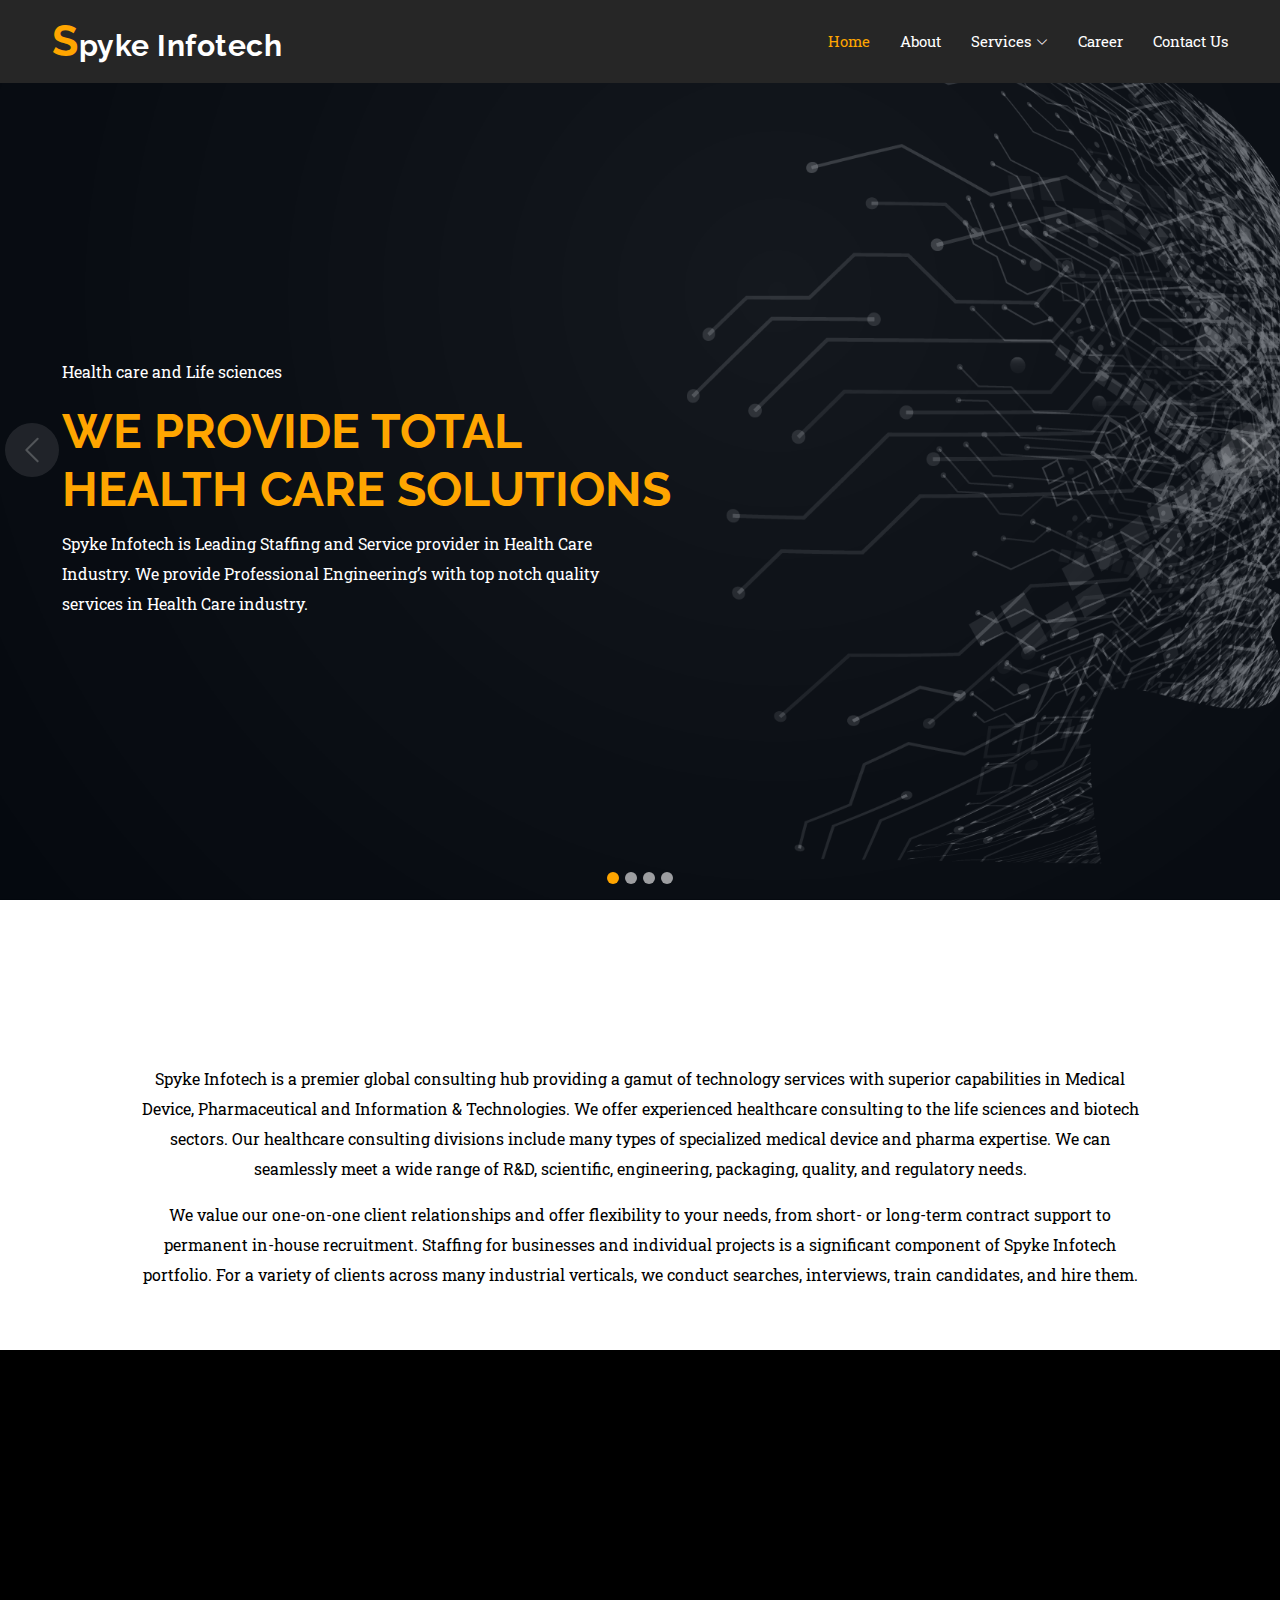
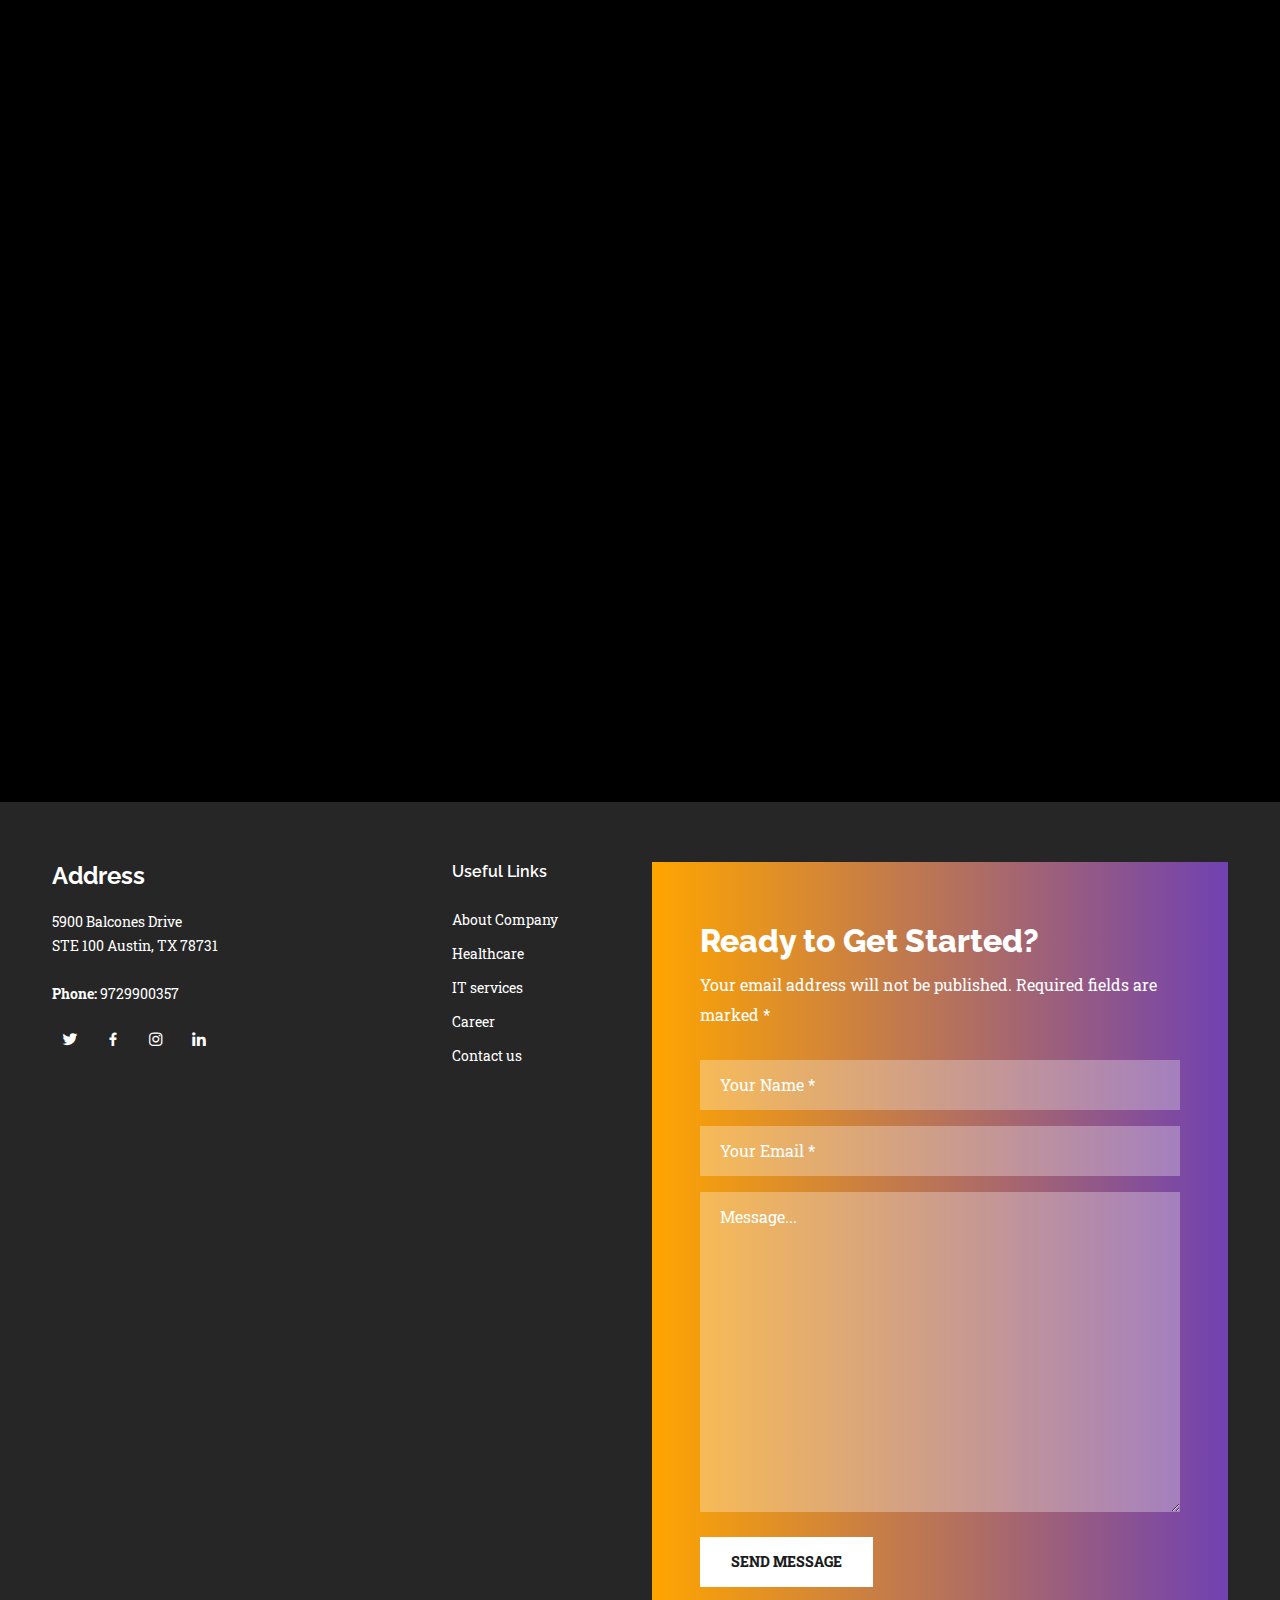
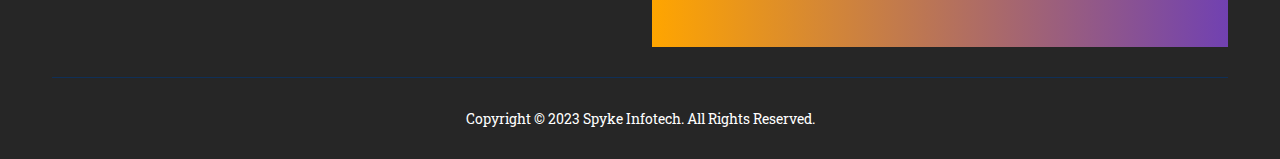
==== commit 9031d513: "Update index.html" ====
--- a/index.html
+++ b/index.html
@@ -160,8 +160,9 @@
     <section id="about" class="about">
       <div class="container" data-aos="fade-up">
 
-        <div class="section-title text-center">
-          <h2>SPYKE INFOTECH</h2>
+      <h2 style="
+    color: black;
+">SPYKE INFOTECH</h2>
           <p>The Best IT Networking & Healthcare Solution</p>
         </div>
 
--- a/assets/css/style.css
+++ b/assets/css/style.css
@@ -1767,7 +1767,7 @@
 }
 
 #hero h2 {
-  color: #fff;
+  color:#ffa500;
   margin: 0;
   font-size: 48px;
   font-weight: 700;
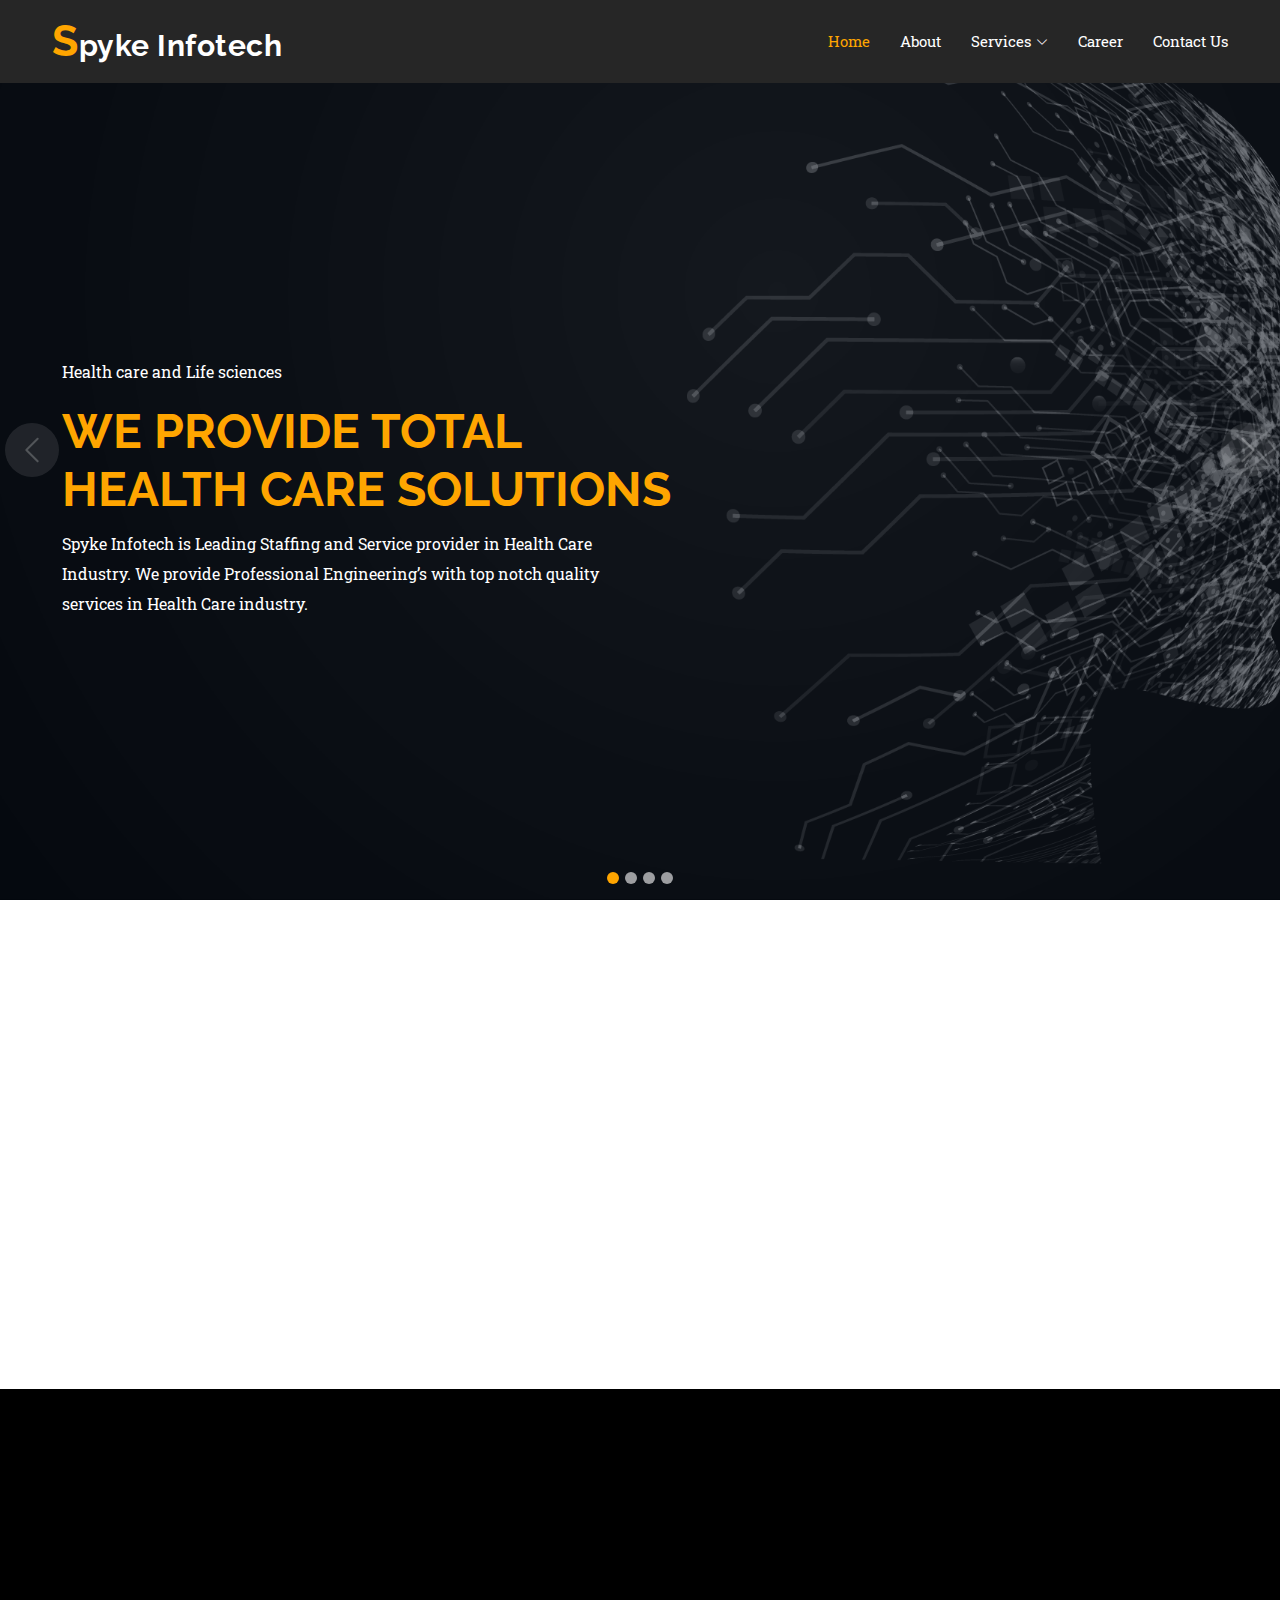
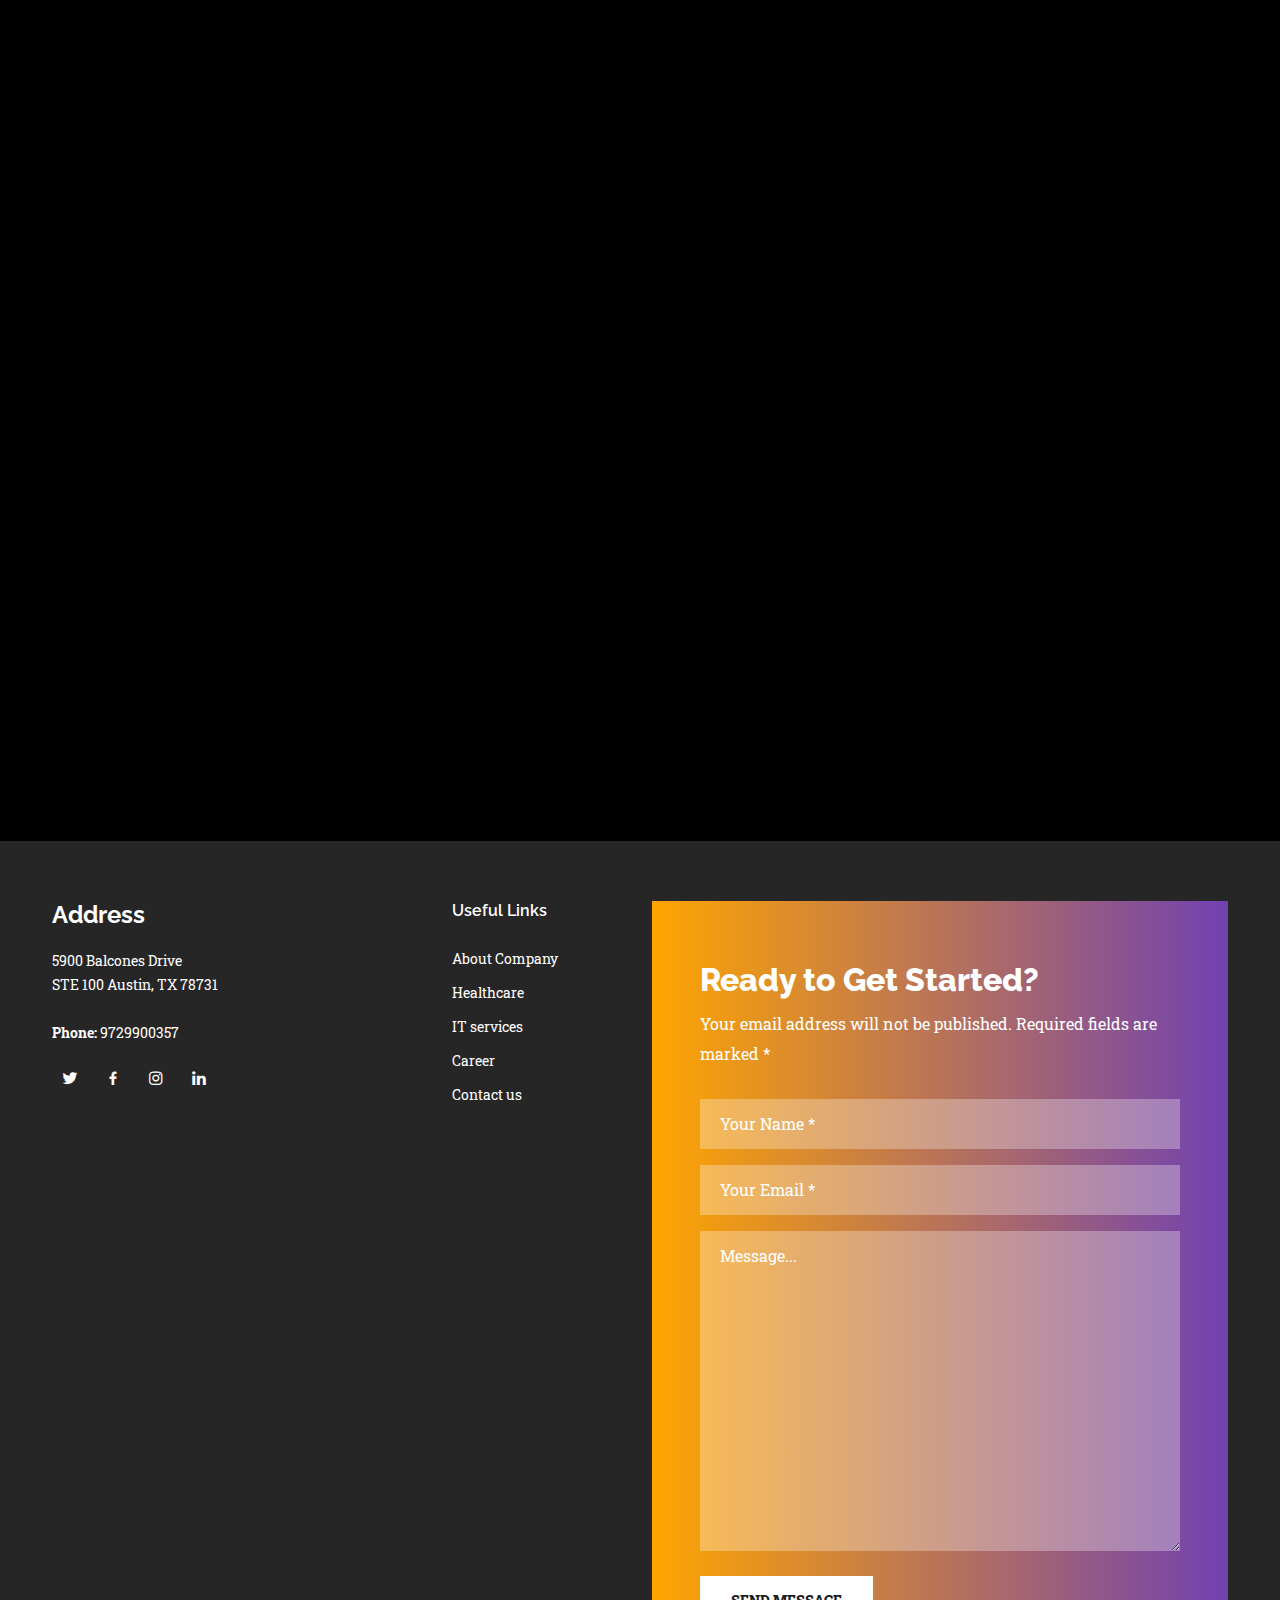
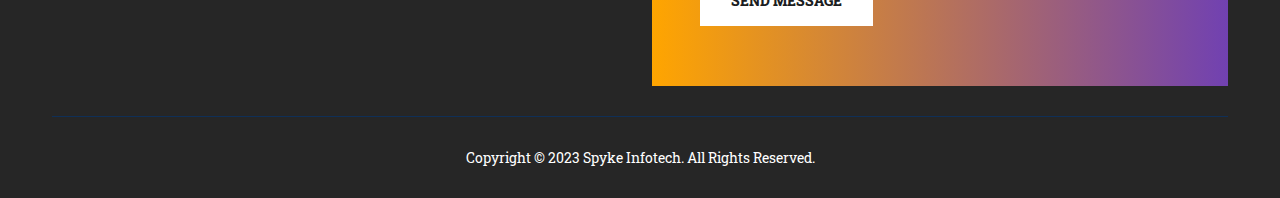
==== commit 9a06f382: "Update index.html" ====
--- a/index.html
+++ b/index.html
@@ -160,11 +160,10 @@
     <section id="about" class="about">
       <div class="container" data-aos="fade-up">
 
-      <h2 style="
-    color: black;
-">SPYKE INFOTECH</h2>
-          <p>The Best IT Networking & Healthcare Solution</p>
-        </div>
+   <div class="ot-heading">
+                        <span>Spyke Infotech</span>
+                        <h2 class="main-heading">The Best IT Networking &amp; Healthcare Solution</h2>
+                    </div>
 
         <div class="row content text-center">
           <div class="col-lg-12">
--- a/assets/css/style.css
+++ b/assets/css/style.css
@@ -1581,7 +1581,7 @@
 .navbar .dropdown ul a:hover,
 .navbar .dropdown ul .active:hover,
 .navbar .dropdown ul li:hover>a {
-  color: #ed502e;
+  color:#ffa500;
 }
 
 .navbar .dropdown:hover>ul {
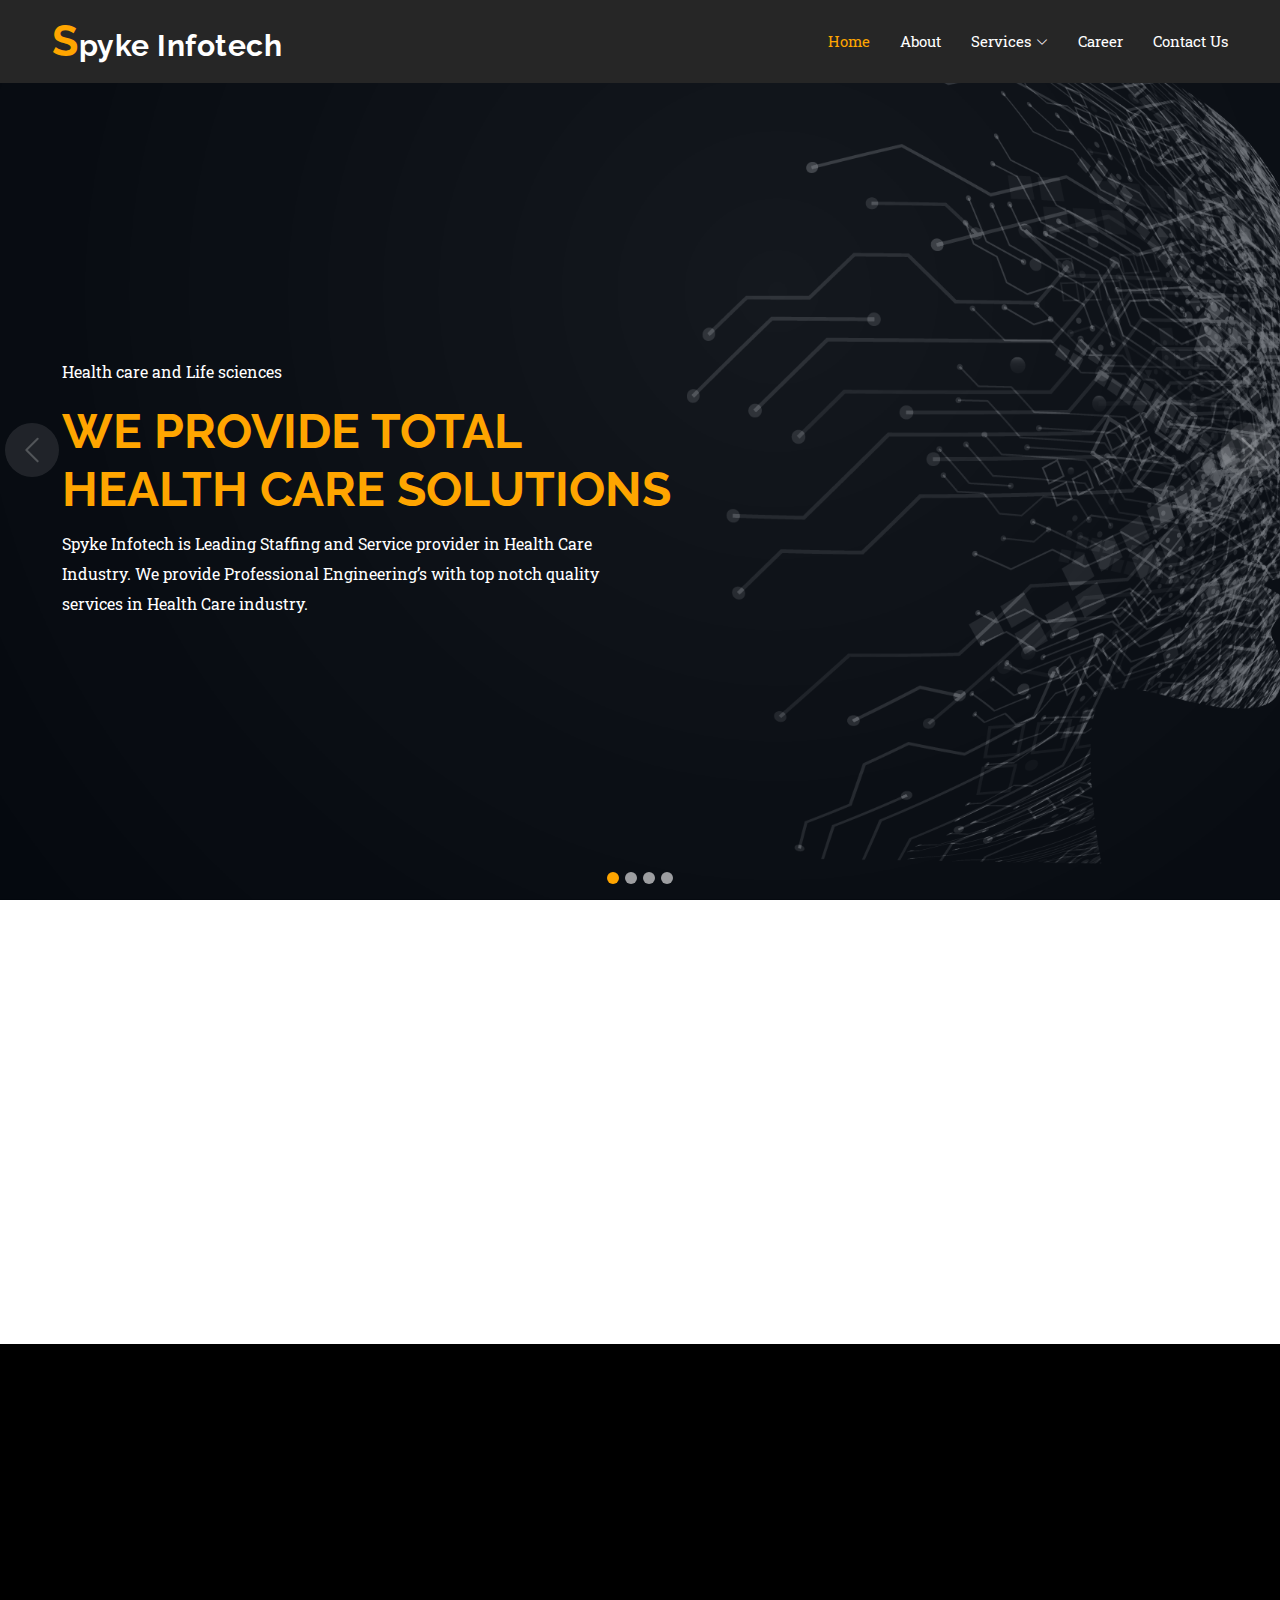
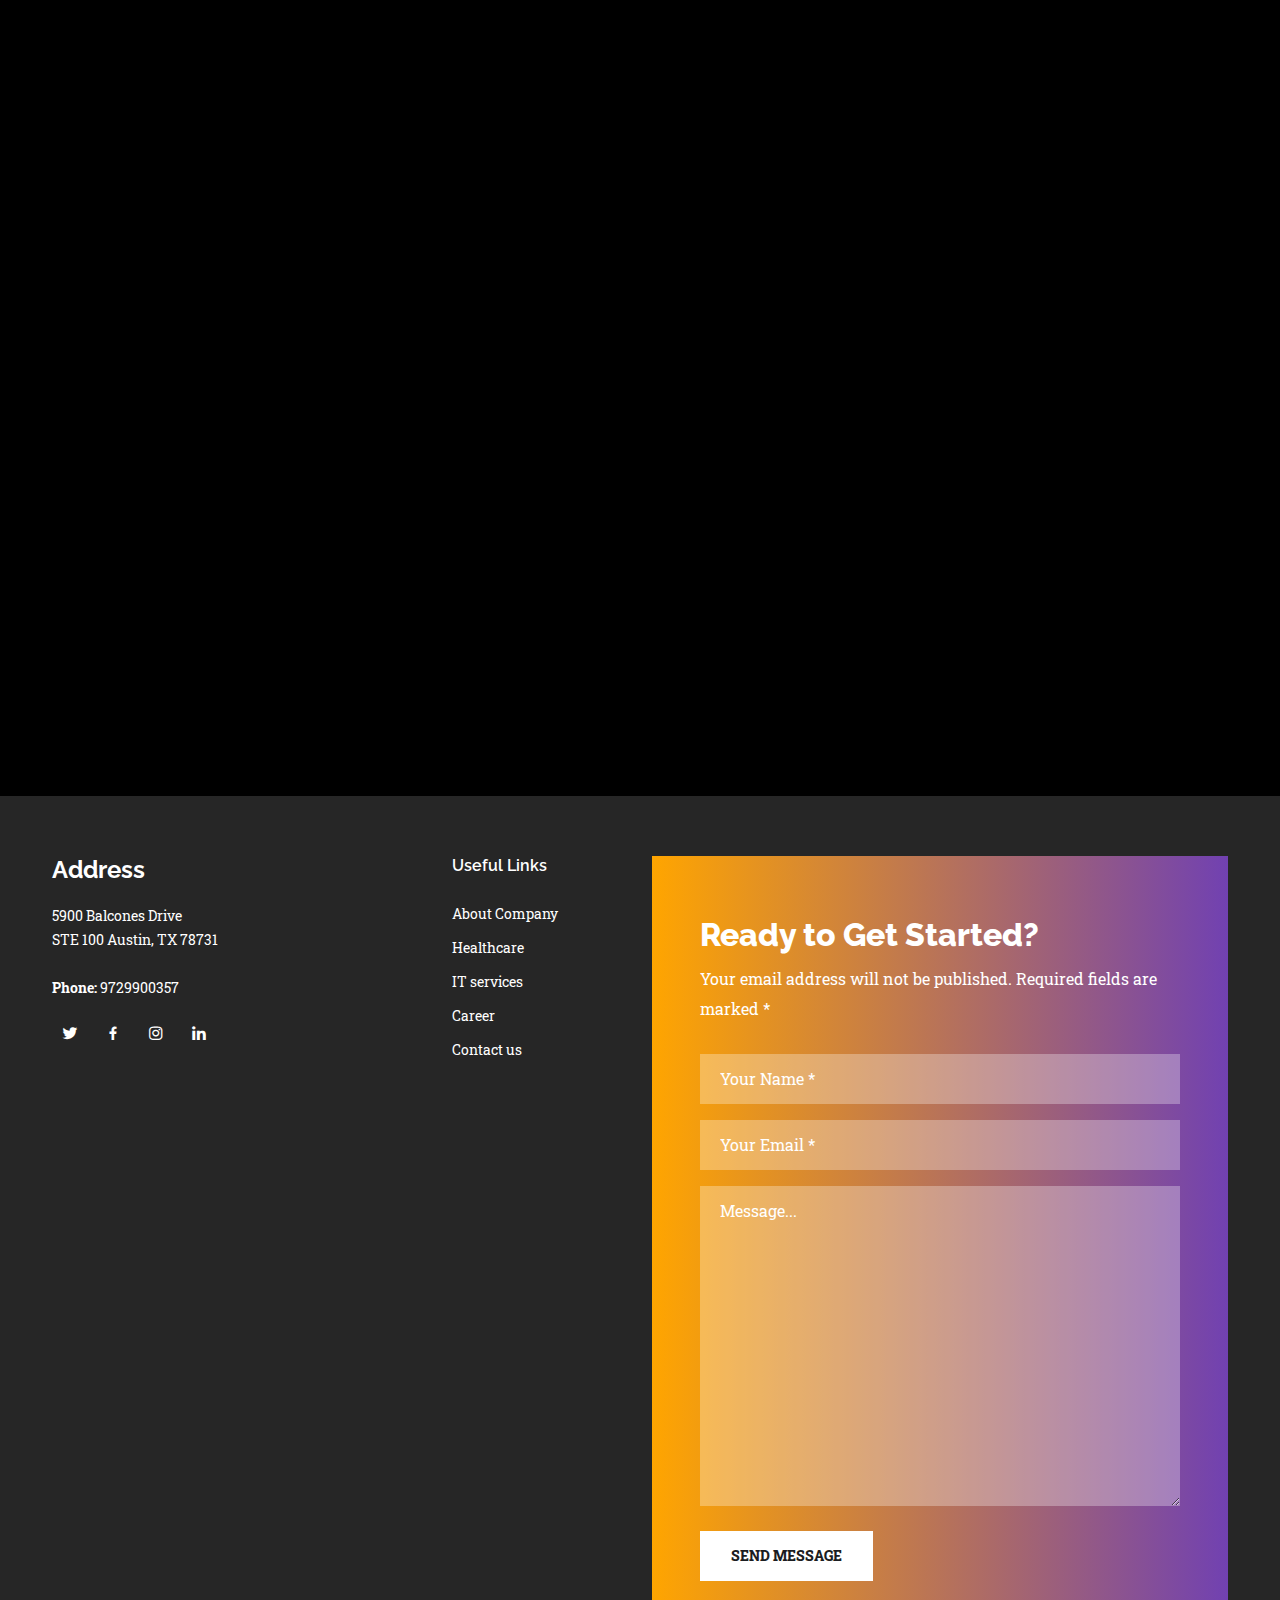
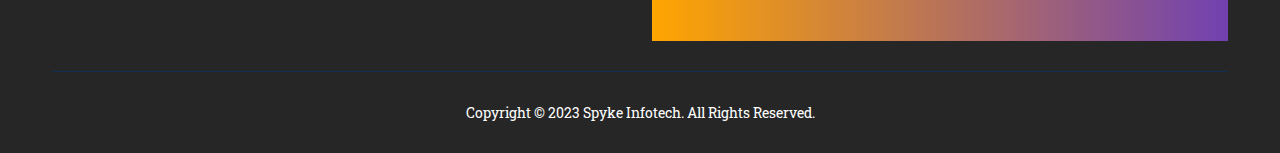
==== commit 82d75a9a: "Update index.html" ====
--- a/index.html
+++ b/index.html
@@ -160,7 +160,7 @@
     <section id="about" class="about">
       <div class="container" data-aos="fade-up">
 
-   <div class="ot-heading">
+   <div class="section-title text-center">
                         <span>Spyke Infotech</span>
                         <h2 class="main-heading">The Best IT Networking &amp; Healthcare Solution</h2>
                     </div>
--- a/assets/css/style.css
+++ b/assets/css/style.css
@@ -725,7 +725,8 @@
 # Elementor Widgets
 --------------------------------------------------------------*/
 .ot-heading {
-  margin-bottom: 15px;
+    margin-bottom: -27px;
+    text-align: center;
 }
 .ot-heading > span {
   font-size: 14px;
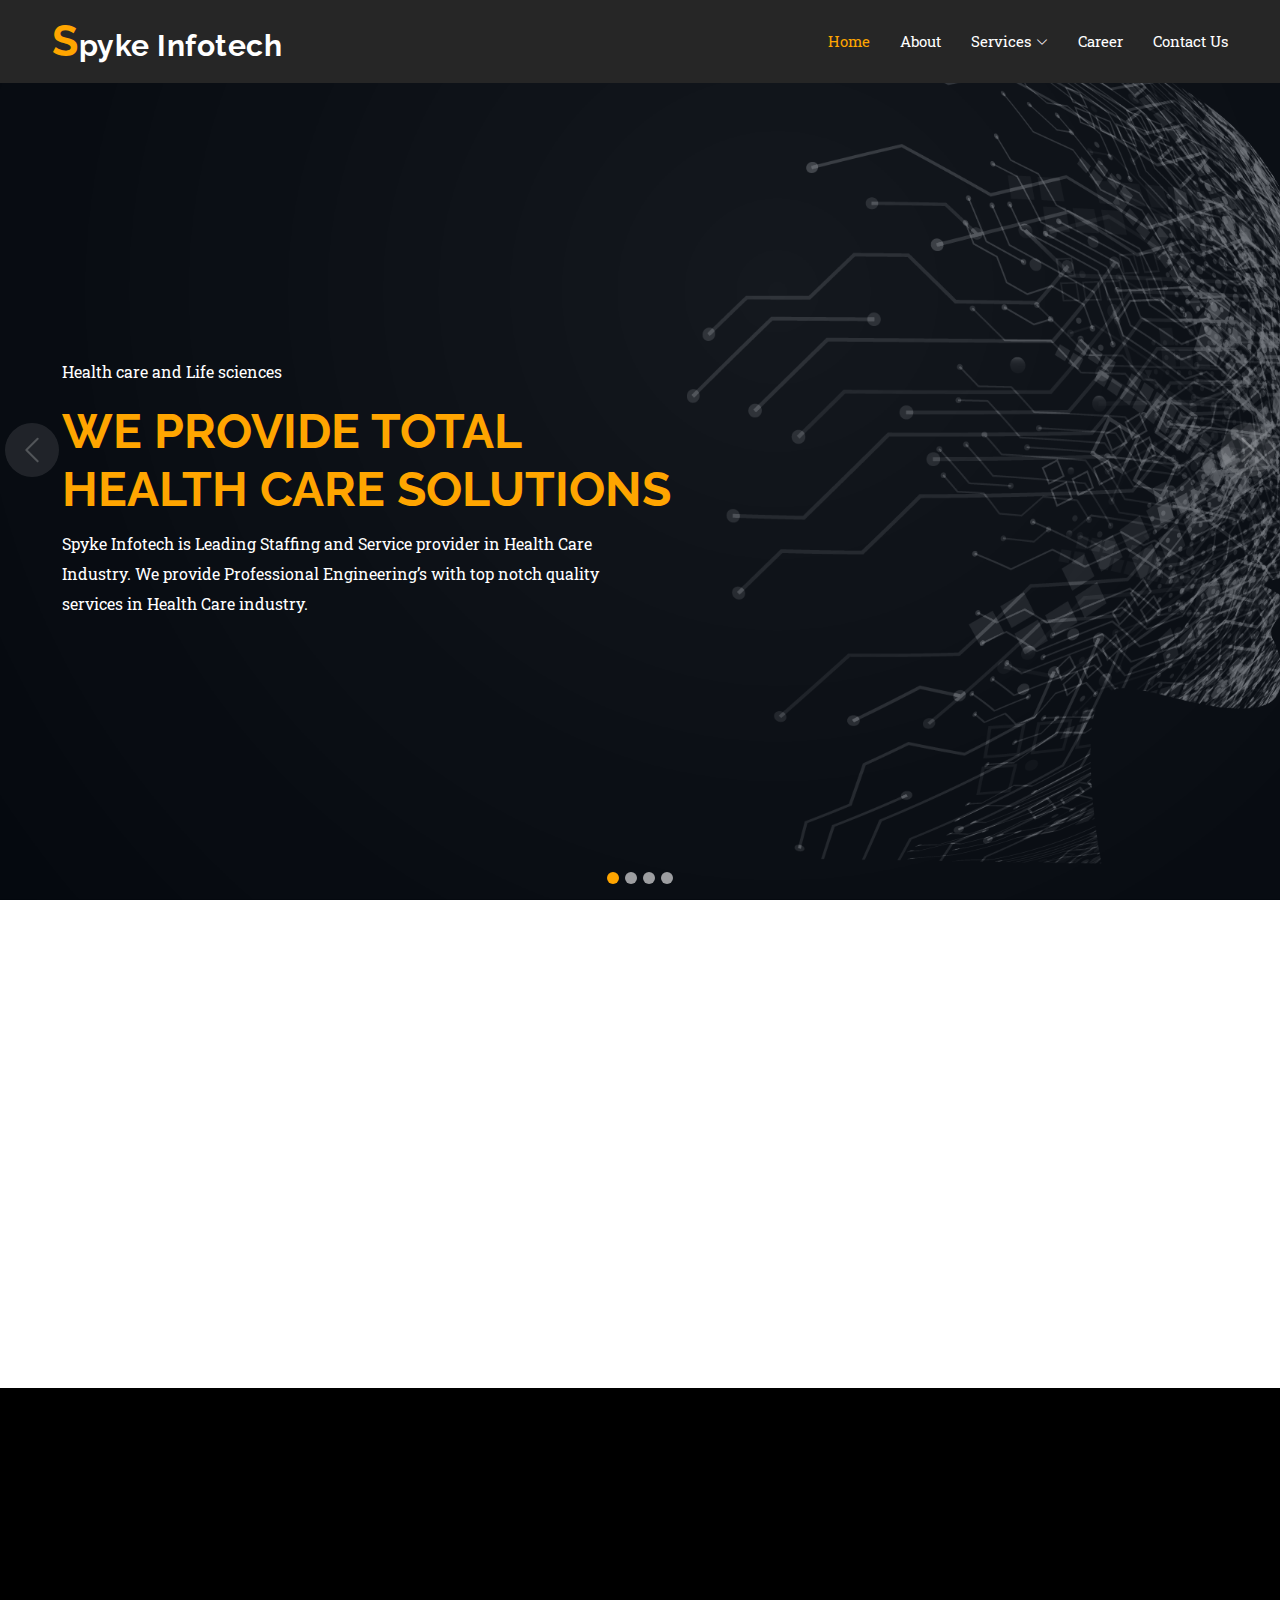
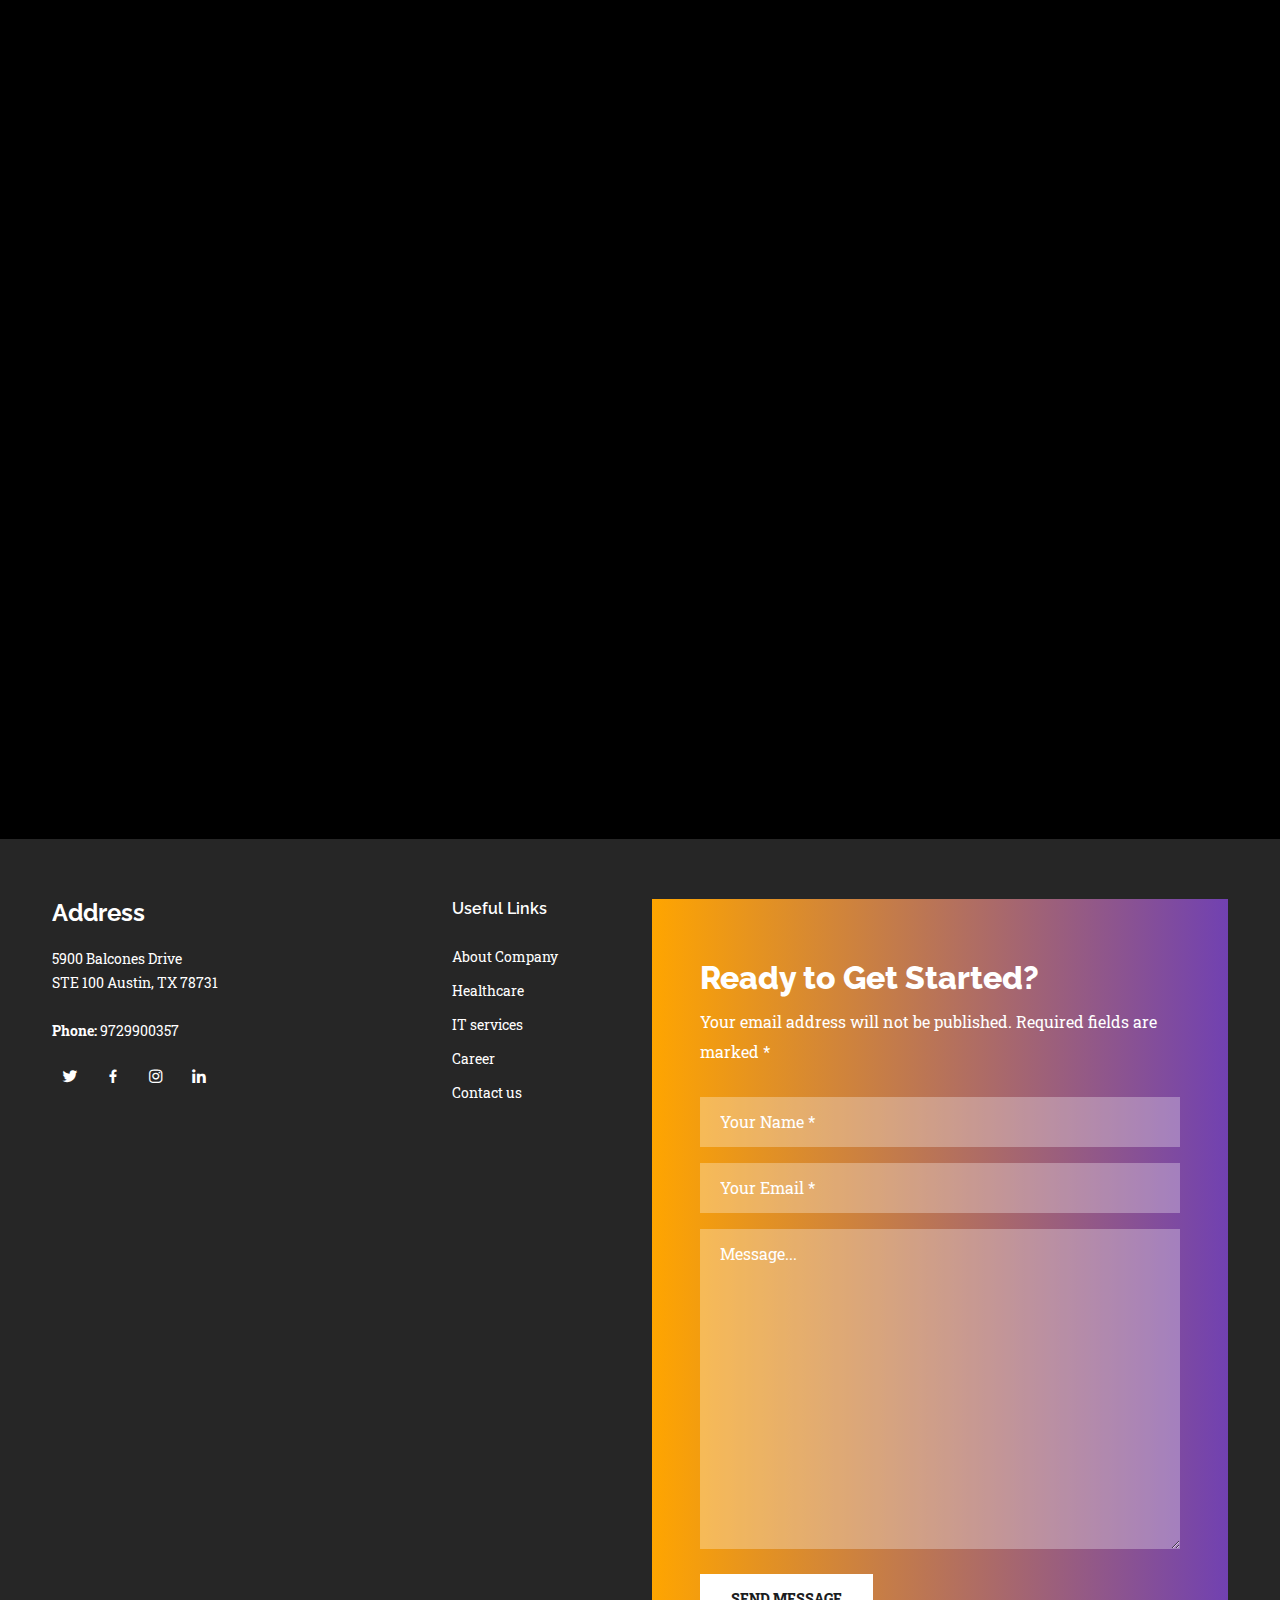
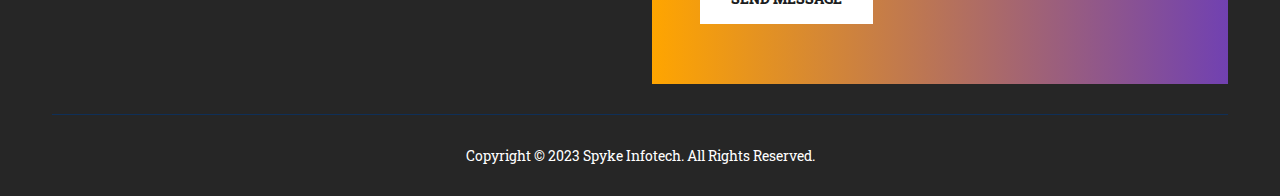
==== commit d0e8dec1: "Update index.html" ====
--- a/index.html
+++ b/index.html
@@ -159,11 +159,10 @@
     <!-- ======= About Section ======= -->
     <section id="about" class="about">
       <div class="container" data-aos="fade-up">
-
-   <div class="section-title text-center">
-                        <span>Spyke Infotech</span>
-                        <h2 class="main-heading">The Best IT Networking &amp; Healthcare Solution</h2>
-                    </div>
+<div class="section-title text-center">
+          <h2>SPYKE INFOTECH</h2>
+          <p>The Best IT Networking &amp; Healthcare Solution</p>
+        </div>
 
         <div class="row content text-center">
           <div class="col-lg-12">
--- a/assets/css/style.css
+++ b/assets/css/style.css
@@ -725,8 +725,7 @@
 # Elementor Widgets
 --------------------------------------------------------------*/
 .ot-heading {
-    margin-bottom: -27px;
-    text-align: center;
+    margin-bottom: 15px;
 }
 .ot-heading > span {
   font-size: 14px;
